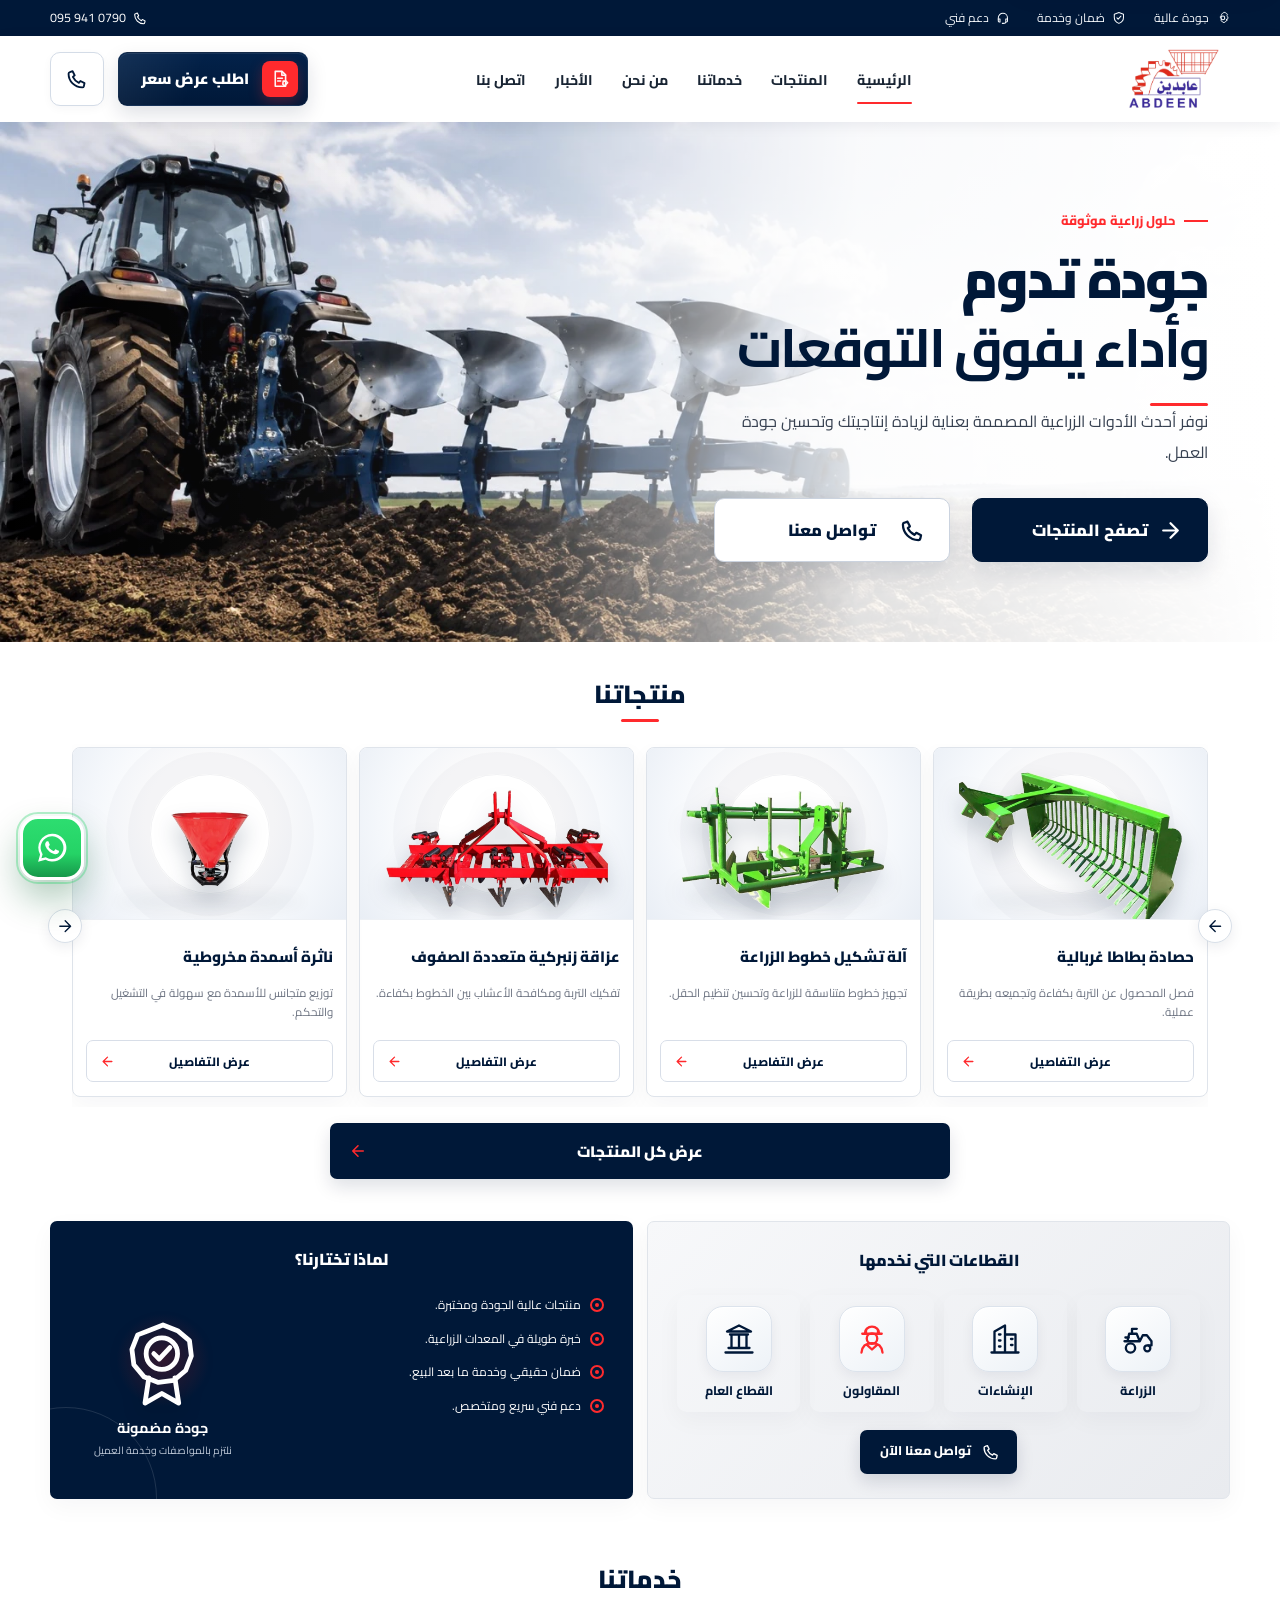
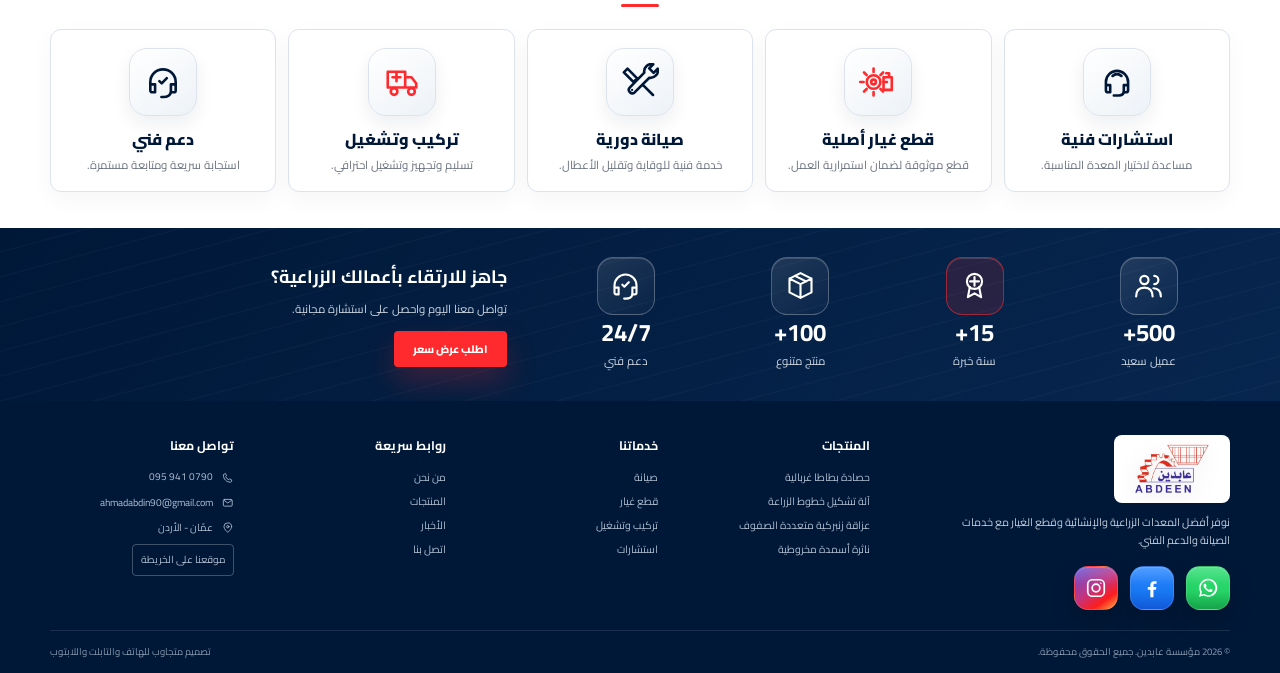
==== index.html @ a12781fa "Add files via upload" ====
<!DOCTYPE html>

<html dir="rtl" lang="ar">
<head>
<meta charset="utf-8"/>
<meta content="width=device-width,initial-scale=1" name="viewport"/>
<title>مؤسسة عابدين | تصنيع وتوريد المعدات الزراعية</title>
<meta content="مؤسسة عابدين لتصنيع وتوريد المعدات الزراعية وخدمات الصيانة والدعم الفني في الأردن." name="description"/>
<meta content="#001838" name="theme-color"/>
<link href="assets/favicon.svg" rel="icon" type="image/svg+xml"/>
<link href="https://fonts.googleapis.com" rel="preconnect"/>
<link crossorigin="" href="https://fonts.gstatic.com" rel="preconnect"/>
<link href="https://fonts.googleapis.com/css2?family=Cairo:wght@400;500;600;700;800;900&amp;display=swap" rel="stylesheet"/>
<link href="assets/css/style.css" rel="stylesheet"/>
</head>
<body class="home-reference">
<a class="skip-link" href="#main-content">تخطي إلى المحتوى الرئيسي</a>
<svg aria-hidden="true" class="svg-sprite" focusable="false" xmlns="http://www.w3.org/2000/svg">
  <!-- Core navigation and contact -->
  <symbol id="phone" viewBox="0 0 24 24"><path d="M7.2 3.5 9.5 8l-2 1.7c1.3 2.8 3.7 5.2 6.5 6.5l1.7-2 4.5 2.3-.7 3.3c-.2.8-.9 1.4-1.8 1.4C9.4 21.2 2.8 14.6 2.8 6.3c0-.9.6-1.6 1.4-1.8z"/></symbol>
  <symbol id="mail" viewBox="0 0 24 24"><rect x="2.8" y="5" width="18.4" height="14" rx="2.3"/><path d="m4.2 7 7.8 5.5L19.8 7"/></symbol>
  <symbol id="location" viewBox="0 0 24 24"><path d="M20 9.8c0 5.1-8 11.7-8 11.7S4 14.9 4 9.8a8 8 0 1 1 16 0Z"/><circle cx="12" cy="9.7" r="2.4"/></symbol>
  <symbol id="menu" viewBox="0 0 24 24"><path d="M4 7h16M4 12h16M4 17h16"/></symbol>
  <symbol id="close" viewBox="0 0 24 24"><path d="m6 6 12 12M18 6 6 18"/></symbol>
  <symbol id="arrow" viewBox="0 0 24 24"><path d="M19 12H5m7-7-7 7 7 7"/></symbol>
  <symbol id="chevron" viewBox="0 0 24 24"><path d="m9 18 6-6-6-6"/></symbol>
  <symbol id="search" viewBox="0 0 24 24"><circle cx="10.8" cy="10.8" r="6.8"/><path d="m20 20-4.4-4.4"/></symbol>
  <symbol id="file" viewBox="0 0 24 24"><path d="M6 2.8h8.2L18.5 7v14.2H6z"/><path d="M14 3v4.5h4.5M9 12h6M9 16h6"/></symbol>
  <symbol id="calendar" viewBox="0 0 24 24"><rect x="3" y="5" width="18" height="16" rx="2.2"/><path d="M16 3v4M8 3v4M3 10h18"/></symbol>
  <symbol id="clock" viewBox="0 0 24 24"><circle cx="12" cy="12" r="9"/><path d="M12 7v5l3.5 2"/></symbol>
  <symbol id="quote" viewBox="0 0 24 24"><path d="M9 10H4.5A5.5 5.5 0 0 1 10 4.5v3A2.5 2.5 0 0 0 7.5 10v5H4v-5m14 0h-4.5A5.5 5.5 0 0 1 19 4.5v3a2.5 2.5 0 0 0-2.5 2.5v5H13v-5"/></symbol>
  <symbol id="quote-request" viewBox="0 0 24 24"><path d="M6.3 2.8h8.1l4.3 4.3v13.6H6.3z"/><path d="M14.2 3v4.4h4.4M9.2 11h5.7M9.2 14.4h3.6"/><path d="M15.8 14.5h3.4l2 2-3.8 3.8-2-2z"/><circle cx="18.6" cy="16.2" r=".55" fill="currentColor" stroke="none"/></symbol>

  <!-- Quality and service icons -->
  <symbol id="shield" viewBox="0 0 24 24"><path d="M12 2.5 20 5.6v5.7c0 5.2-3.2 8.4-8 10.2-4.8-1.8-8-5-8-10.2V5.6z"/><path d="m8.6 12 2.1 2.1 4.8-5"/></symbol>
  <symbol id="check" viewBox="0 0 24 24"><path d="m5 12.5 4.2 4.2L19.5 6.5"/></symbol>
  <symbol id="gear" viewBox="0 0 24 24"><circle cx="12" cy="12" r="3.2"/><path d="M19.2 14.8c.2.6.6 1.1 1.2 1.4l-1.9 3.2c-.6-.2-1.3-.1-1.8.3-.5.4-.8 1-.8 1.7h-3.8c0-.7-.3-1.3-.8-1.7-.5-.4-1.2-.5-1.8-.3l-1.9-3.2c.6-.3 1-.8 1.2-1.4.2-.6.1-1.3-.3-1.8-.4-.5-1-.8-1.7-.8V8.4c.7 0 1.3-.3 1.7-.8.4-.5.5-1.2.3-1.8l1.9-3.2c.6.2 1.3.1 1.8-.3.5-.4.8-1 .8-1.7h3.8c0 .7.3 1.3.8 1.7.5.4 1.2.5 1.8.3l1.9 3.2c-.6.3-1 .8-1.2 1.4-.2.6-.1 1.3.3 1.8.4.5 1 .8 1.7.8v3.8c-.7 0-1.3.3-1.7.8-.4.5-.5 1.2-.3 1.8Z" transform="scale(.84) translate(2.3 2.3)"/></symbol>
  <symbol id="wrench" viewBox="0 0 24 24"><path d="M14.4 6.1a4.6 4.6 0 0 0-5.8-5.5l2.5 2.5-2.8 2.8-2.5-2.5a4.6 4.6 0 0 0 5.5 5.8l7.6 7.6a2.2 2.2 0 1 1-3.1 3.1l-7.6-7.6"/></symbol>
  <symbol id="tools" viewBox="0 0 24 24"><path d="m4.1 3.6 6.1 6.1-2.3 2.3-6.1-6.1zM13.8 13.8l6.4 6.4M14.7 6.1a4.7 4.7 0 0 1 5.7-5.3l-2.6 2.6 2.8 2.8 2.6-2.6a4.7 4.7 0 0 1-5.3 5.7L8.6 18.6a2.2 2.2 0 0 1-3.1-3.1z"/><circle cx="7" cy="17" r=".7" fill="currentColor" stroke="none"/></symbol>
  <symbol id="headset" viewBox="0 0 24 24"><path d="M4 14v-2a8 8 0 0 1 16 0v2"/><path d="M4 14h3v5H5.4A1.4 1.4 0 0 1 4 17.6zm16 0h-3v5h1.6a1.4 1.4 0 0 0 1.4-1.4zM17 19c0 1.7-1.5 2.5-4.2 2.5H11"/></symbol>
  <symbol id="consultation" viewBox="0 0 24 24"><path d="M5 14v-2a7 7 0 0 1 14 0v2M5 14h2.7v4.5H6.3A1.3 1.3 0 0 1 5 17.2zm14 0h-2.7v4.5h1.4a1.3 1.3 0 0 0 1.3-1.3z"/><path d="M10 20.5h3.2c1.6 0 2.8-.7 3.1-2M9.2 8.2c.8-.8 1.7-1.2 2.8-1.2 1.1 0 2 .4 2.8 1.2"/></symbol>
  <symbol id="delivery" viewBox="0 0 24 24"><path d="M3 5.5h11v10H3zM14 9h4l3 4v2.5h-7z"/><circle cx="7" cy="18" r="2.1"/><circle cx="18" cy="18" r="2.1"/><path d="M6 9h5M8.5 6.5v5"/></symbol>
  <symbol id="support" viewBox="0 0 24 24"><path d="M4 13.5V12a8 8 0 0 1 16 0v1.5M4 13.5h3v5H5.2A1.2 1.2 0 0 1 4 17.3zm16 0h-3v5h1.8a1.2 1.2 0 0 0 1.2-1.2z"/><path d="M17 18.5c-.4 2-2 3-4.8 3H11"/><path d="m9.7 11.4 1.5 1.5 3.2-3.3"/></symbol>
  <symbol id="parts" viewBox="0 0 24 24"><circle cx="9.2" cy="12" r="4.3"/><circle cx="9.2" cy="12" r="1.5"/><path d="M9.2 5.7V3.5M9.2 20.5v-2.2M2.9 12H.7m17 0h-2.2M4.8 7.6 3.2 6m12 12-1.6-1.6M4.8 16.4 3.2 18m12-12-1.6 1.6"/><path d="M15.5 9h5.2v8h-5.2zM17.2 6.5H19V9"/></symbol>

  <!-- Sectors and equipment -->
  <symbol id="tractor" viewBox="0 0 24 24"><path d="M3 13.5h10.2l2-4h2.7l3.1 4v2.8h-2.1M5 13.5l1.1-5h5l2.1 5"/><circle cx="7" cy="18" r="3.1"/><circle cx="18.2" cy="18.2" r="2"/><path d="M8 8.5V5.2h3.2M5.8 11H3.6"/></symbol>
  <symbol id="building" viewBox="0 0 24 24"><path d="M3 21h18M5 21V7l7-4v18M12 9h7v12"/><path d="M8 9h1m-1 4h1m-1 4h1m7-5h1m-1 4h1"/></symbol>
  <symbol id="factory" viewBox="0 0 24 24"><path d="M3 21V9l6 3V9l6 3V4h4l2 17z"/><path d="M7 21v-4h3v4m5 0v-4h3v4M16 7h3"/></symbol>
  <symbol id="government" viewBox="0 0 24 24"><path d="M3 21h18M5 18h14M6 9h12M4 7l8-4 8 4zM7 9v9m5-9v9m5-9v9"/></symbol>
  <symbol id="worker" viewBox="0 0 24 24"><path d="M7.2 8.5a4.8 4.8 0 0 1 9.6 0"/><path d="M5.5 8.5h13M8 8.5V6m8 2.5V6"/><circle cx="12" cy="11.7" r="3.5"/><path d="M5 21c.4-4.1 2.8-6.2 7-6.2s6.6 2.1 7 6.2M9 16.2 12 19l3-2.8"/></symbol>
  <symbol id="crane" viewBox="0 0 24 24"><path d="M5 21V4h3v17M3 21h9M6.5 5h12l2 2H6.5M18 7v7M15.5 14h5v3h-5zM11 7l-3 5h6z"/></symbol>
  <symbol id="leaf" viewBox="0 0 24 24"><path d="M20.5 3.5C12.2 3.8 5 7.7 5 14.9c0 3.3 2.2 5.6 5.4 5.6 7.2 0 10-8.5 10.1-17Z"/><path d="M3.5 21c3.4-6.4 7.8-10.7 14-13.5"/></symbol>
  <symbol id="truck" viewBox="0 0 24 24"><path d="M3 5.5h11v10H3zM14 9h4l3 4v2.5h-7z"/><circle cx="7" cy="18" r="2.1"/><circle cx="18" cy="18" r="2.1"/></symbol>

  <!-- Statistics and badges -->
  <symbol id="users" viewBox="0 0 24 24"><circle cx="9" cy="8" r="3"/><path d="M3 20c0-4.1 2.1-6.5 6-6.5s6 2.4 6 6.5M16.2 11a3 3 0 1 0 0-6M15.6 14c3.4.2 5.4 2.4 5.4 6"/></symbol>
  <symbol id="experience" viewBox="0 0 24 24"><circle cx="12" cy="9" r="5.5"/><path d="m8.6 13.2-1.4 7.3 4.8-2.8 4.8 2.8-1.4-7.3"/><path d="M12 5.8v6.4M8.8 9h6.4"/></symbol>
  <symbol id="award" viewBox="0 0 24 24"><circle cx="12" cy="8" r="5.3"/><path d="m8.7 12.3-1.4 8.2 4.7-2.9 4.7 2.9-1.4-8.2"/><path d="m9.5 8 1.7 1.7 3.5-3.7"/></symbol>
  <symbol id="quality-award" viewBox="0 0 24 24"><path d="M8.2 3.3 12 1.8l3.8 1.5 3.1 2.6.5 4-1.5 3.8-3.1 2.6-4 .5L7 15.3l-2.6-3.1-.5-4 1.5-3.8z"/><circle cx="11.7" cy="9.3" r="4.1"/><path d="m9.6 9.3 1.4 1.4 2.8-3"/><path d="m8.3 15.6-1 6.6 4.4-2.5 4.4 2.5-1-6.6"/></symbol>
  <symbol id="box" viewBox="0 0 24 24"><path d="m4 7 8-4 8 4-8 4zM4 7v10l8 4 8-4V7M12 11v10"/><path d="m8 5 8 4"/></symbol>

  <!-- Social icons: intentionally filled -->
  <symbol id="whatsapp" viewBox="0 0 24 24"><path fill="currentColor" stroke="none" d="M12.04 2a9.72 9.72 0 0 0-8.45 14.54L2.2 21.62l5.2-1.36A9.8 9.8 0 1 0 12.04 2Zm0 17.78a8.03 8.03 0 0 1-4.1-1.12l-.3-.18-3.08.8.82-3-.2-.3a8.04 8.04 0 1 1 6.86 3.8Zm4.42-6.02c-.24-.12-1.43-.7-1.65-.78-.22-.08-.38-.12-.54.12-.16.24-.62.78-.76.94-.14.16-.28.18-.52.06-.24-.12-1.02-.38-1.94-1.2-.72-.64-1.2-1.43-1.34-1.67-.14-.24-.01-.37.1-.49.1-.1.24-.28.36-.42.12-.14.16-.24.24-.4.08-.16.04-.3-.02-.42-.06-.12-.54-1.3-.74-1.78-.2-.47-.4-.4-.54-.41h-.46c-.16 0-.42.06-.64.3-.22.24-.84.82-.84 2s.86 2.32.98 2.48c.12.16 1.69 2.58 4.1 3.62.57.25 1.02.4 1.37.51.58.18 1.1.16 1.51.1.46-.07 1.43-.59 1.63-1.16.2-.57.2-1.06.14-1.16-.06-.1-.22-.16-.46-.28Z"/></symbol>
  <symbol id="facebook" viewBox="0 0 24 24"><path fill="currentColor" stroke="none" d="M13.6 22v-8h2.7l.4-3.1h-3.1v-2c0-.9.3-1.5 1.6-1.5h1.7V4.6c-.3 0-1.3-.1-2.5-.1-2.5 0-4.2 1.5-4.2 4.3v2.1H7.4V14h2.8v8h3.4Z"/></symbol>
  <symbol id="instagram" viewBox="0 0 24 24"><rect x="3" y="3" width="18" height="18" rx="5"/><circle cx="12" cy="12" r="4.2"/><circle cx="17.3" cy="6.8" r=".8" fill="currentColor" stroke="none"/></symbol>
  <symbol id="youtube" viewBox="0 0 24 24"><path fill="currentColor" stroke="none" d="M21.6 7.2a2.8 2.8 0 0 0-2-2C17.8 4.7 12 4.7 12 4.7s-5.8 0-7.6.5a2.8 2.8 0 0 0-2 2A29 29 0 0 0 2 12a29 29 0 0 0 .4 4.8 2.8 2.8 0 0 0 2 2c1.8.5 7.6.5 7.6.5s5.8 0 7.6-.5a2.8 2.8 0 0 0 2-2A29 29 0 0 0 22 12a29 29 0 0 0-.4-4.8ZM10 15.2V8.8l5.5 3.2z"/></symbol>
</svg>

<div class="topbar compact-topbar">
<div class="container">
<div class="topbar-info">
<span><svg class="icon"><use href="#gear"></use></svg> جودة عالية</span>
<span><svg class="icon"><use href="#shield"></use></svg> ضمان وخدمة</span>
<span><svg class="icon"><use href="#headset"></use></svg> دعم فني</span>
</div>
<div class="topbar-contact">
<a href="tel:+962790941095"><svg class="icon"><use href="#phone"></use></svg>0790 941 095</a>
</div>
</div>
</div>
<header class="site-header compact-header">
<div class="container">
<nav aria-label="القائمة الرئيسية" class="navbar">
<a aria-label="عابدين - الرئيسية" class="brand" href="index.html"><img alt="شعار مؤسسة عابدين" src="assets/images/logo.png"/></a>
<ul class="nav-links">
<li><a class="active" href="index.html">الرئيسية</a></li>
<li><a href="products.html">المنتجات</a></li>
<li><a href="services.html">خدماتنا</a></li>
<li><a href="about.html">من نحن</a></li>
<li><a href="news.html">الأخبار</a></li>
<li><a href="contact.html">اتصل بنا</a></li>
</ul>
<div class="header-actions">
<a aria-label="اتصل بنا" class="header-phone" href="tel:+962790941095"><svg class="icon"><use href="#phone"></use></svg></a>
<a class="btn btn-secondary header-quote" href="contact.html"><span class="btn-label">اطلب عرض سعر</span><span class="quote-icon" aria-hidden="true"><svg class="icon"><use href="#quote-request"></use></svg></span></a>
<button aria-expanded="false" aria-label="فتح القائمة" class="menu-toggle"><span class="menu-icon"><svg class="icon"><use href="#menu"></use></svg></span><span class="close-icon"><svg class="icon"><use href="#close"></use></svg></span></button>
</div>
</nav>
</div>
</header>
<main id="main-content">
<section class="reference-hero">
<img alt="جرار زراعي حديث يجر محراثًا في حقل زراعي" class="reference-hero-bg" fetchpriority="high" decoding="async" src="assets/images/hero-tractor-field.webp"/>
<div class="reference-hero-overlay"></div>
<div class="container reference-hero-content">
<div class="reference-hero-copy reveal">
<span class="hero-kicker">حلول زراعية موثوقة</span>
<h1>جودة تدوم<br/><strong>وأداء يفوق التوقعات</strong></h1>
<p>نوفر أحدث الأدوات الزراعية المصممة بعناية لزيادة إنتاجيتك وتحسين جودة العمل.</p>
<div class="hero-actions">
<a class="btn btn-secondary hero-products-btn" href="products.html"><span class="btn-label">تصفح المنتجات</span><svg aria-hidden="true" class="icon"><use href="#arrow"></use></svg></a>
<a class="btn btn-light hero-contact-btn" href="contact.html"><svg aria-hidden="true" class="icon"><use href="#phone"></use></svg><span class="btn-label">تواصل معنا</span></a>
</div>
</div>
</div>
</section>
<section class="home-products compact-section">
<div class="container">
<div class="compact-heading reveal"><h2>منتجاتنا</h2><span></span></div>
<div class="product-carousel-wrap">
<button aria-label="المنتج السابق" class="carousel-btn prev" type="button"><svg class="icon"><use href="#arrow"></use></svg></button>
<div class="home-product-track" data-carousel=""><article class="home-product-card reveal"><div class="home-product-image real-photo"><img alt="حصادة بطاطا غربالية" class="real-product-img" loading="lazy" src="assets/images/products/real/potato-harvester.webp"/></div><div class="home-product-body"><h3>حصادة بطاطا غربالية</h3><p>فصل المحصول عن التربة بكفاءة وتجميعه بطريقة عملية.</p><a href="contact.html?product=%D8%AD%D8%B5%D8%A7%D8%AF%D8%A9%20%D8%A8%D8%B7%D8%A7%D8%B7%D8%A7%20%D8%BA%D8%B1%D8%A8%D8%A7%D9%84%D9%8A%D8%A9">عرض التفاصيل <svg class="icon"><use href="#arrow"></use></svg></a></div></article><article class="home-product-card reveal"><div class="home-product-image real-photo"><img alt="آلة تشكيل خطوط الزراعة" class="real-product-img" loading="lazy" src="assets/images/products/real/row-forming-machine.webp"/></div><div class="home-product-body"><h3>آلة تشكيل خطوط الزراعة</h3><p>تجهيز خطوط متناسقة للزراعة وتحسين تنظيم الحقل.</p><a href="contact.html?product=%D8%A2%D9%84%D8%A9%20%D8%AA%D8%B4%D9%83%D9%8A%D9%84%20%D8%AE%D8%B7%D9%88%D8%B7%20%D8%A7%D9%84%D8%B2%D8%B1%D8%A7%D8%B9%D8%A9">عرض التفاصيل <svg class="icon"><use href="#arrow"></use></svg></a></div></article><article class="home-product-card reveal"><div class="home-product-image real-photo"><img alt="عزاقة زنبركية متعددة الصفوف" class="real-product-img" loading="lazy" src="assets/images/products/real/spring-cultivator-red.webp"/></div><div class="home-product-body"><h3>عزاقة زنبركية متعددة الصفوف</h3><p>تفكيك التربة ومكافحة الأعشاب بين الخطوط بكفاءة.</p><a href="contact.html?product=%D8%B9%D8%B2%D8%A7%D9%82%D8%A9%20%D8%B2%D9%86%D8%A8%D8%B1%D9%83%D9%8A%D8%A9%20%D9%85%D8%AA%D8%B9%D8%AF%D8%AF%D8%A9%20%D8%A7%D9%84%D8%B5%D9%81%D9%88%D9%81">عرض التفاصيل <svg class="icon"><use href="#arrow"></use></svg></a></div></article><article class="home-product-card reveal"><div class="home-product-image real-photo"><img alt="ناثرة أسمدة مخروطية" class="real-product-img" loading="lazy" src="assets/images/products/real/fertilizer-spreader.webp"/></div><div class="home-product-body"><h3>ناثرة أسمدة مخروطية</h3><p>توزيع متجانس للأسمدة مع سهولة في التشغيل والتحكم.</p><a href="contact.html?product=%D9%86%D8%A7%D8%AB%D8%B1%D8%A9%20%D8%A3%D8%B3%D9%85%D8%AF%D8%A9%20%D9%85%D8%AE%D8%B1%D9%88%D8%B7%D9%8A%D8%A9">عرض التفاصيل <svg class="icon"><use href="#arrow"></use></svg></a></div></article><article class="home-product-card reveal"><div class="home-product-image real-photo"><img alt="محراث قلاب ثلاثي" class="real-product-img" loading="lazy" src="assets/images/products/real/three-bottom-plow.webp"/></div><div class="home-product-body"><h3>محراث قلاب ثلاثي</h3><p>قلب التربة بعمق وتجهيزها للموسم الزراعي.</p><a href="contact.html?product=%D9%85%D8%AD%D8%B1%D8%A7%D8%AB%20%D9%82%D9%84%D8%A7%D8%A8%20%D8%AB%D9%84%D8%A7%D8%AB%D9%8A">عرض التفاصيل <svg class="icon"><use href="#arrow"></use></svg></a></div></article><article class="home-product-card reveal"><div class="home-product-image real-photo"><img alt="محراث قلاب ثنائي" class="real-product-img" loading="lazy" src="assets/images/products/real/two-bottom-plow.webp"/></div><div class="home-product-body"><h3>محراث قلاب ثنائي</h3><p>حل عملي للحراثة وتجهيز التربة في المساحات المختلفة.</p><a href="contact.html?product=%D9%85%D8%AD%D8%B1%D8%A7%D8%AB%20%D9%82%D9%84%D8%A7%D8%A8%20%D8%AB%D9%86%D8%A7%D8%A6%D9%8A">عرض التفاصيل <svg class="icon"><use href="#arrow"></use></svg></a></div></article><article class="home-product-card reveal"><div class="home-product-image real-photo"><img alt="مشط تجميع الأعلاف الدوّار" class="real-product-img" loading="lazy" src="assets/images/products/real/wheel-rake.webp"/></div><div class="home-product-body"><h3>مشط تجميع الأعلاف الدوّار</h3><p>تجميع القش والأعلاف بسرعة وتقليل الفاقد في الحقل.</p><a href="contact.html?product=%D9%85%D8%B4%D8%B7%20%D8%AA%D8%AC%D9%85%D9%8A%D8%B9%20%D8%A7%D9%84%D8%A3%D8%B9%D9%84%D8%A7%D9%81%20%D8%A7%D9%84%D8%AF%D9%88%D9%91%D8%A7%D8%B1">عرض التفاصيل <svg class="icon"><use href="#arrow"></use></svg></a></div></article><article class="home-product-card reveal"><div class="home-product-image real-photo"><img alt="محراث حفّار زنبركي" class="real-product-img" loading="lazy" src="assets/images/products/real/spring-cultivator-green.webp"/></div><div class="home-product-body"><h3>محراث حفّار زنبركي</h3><p>تفكيك التربة وتهويتها مع تحمل ظروف العمل الزراعي.</p><a href="contact.html?product=%D9%85%D8%AD%D8%B1%D8%A7%D8%AB%20%D8%AD%D9%81%D9%91%D8%A7%D8%B1%20%D8%B2%D9%86%D8%A8%D8%B1%D9%83%D9%8A">عرض التفاصيل <svg class="icon"><use href="#arrow"></use></svg></a></div></article></div>
<button aria-label="المنتج التالي" class="carousel-btn next" type="button"><svg class="icon"><use href="#arrow"></use></svg></button>
</div>
<div class="center-action"><a class="btn btn-secondary wide-btn" href="products.html">عرض كل المنتجات <svg class="icon"><use href="#arrow"></use></svg></a></div>
</div>
</section>
<section class="why-sectors compact-section">
<div class="container split-cards">
<div class="sectors-panel reveal">
<h3>القطاعات التي نخدمها</h3>
<div class="sector-icons">
<a href="sectors.html"><span><svg aria-hidden="true" class="icon"><use href="#tractor"></use></svg></span><b>الزراعة</b></a>
<a href="sectors.html"><span><svg aria-hidden="true" class="icon"><use href="#building"></use></svg></span><b>الإنشاءات</b></a>
<a href="sectors.html"><span><svg aria-hidden="true" class="icon"><use href="#worker"></use></svg></span><b>المقاولون</b></a>
<a href="sectors.html"><span><svg aria-hidden="true" class="icon"><use href="#government"></use></svg></span><b>القطاع العام</b></a>
</div>
<a class="small-dark-btn" href="sectors.html">تواصل معنا الآن <svg class="icon"><use href="#phone"></use></svg></a>
</div>
<div class="why-panel reveal">
<h3>لماذا تختارنا؟</h3>
<ul>
<li><span></span>منتجات عالية الجودة ومختبرة.</li>
<li><span></span>خبرة طويلة في المعدات الزراعية.</li>
<li><span></span>ضمان حقيقي وخدمة ما بعد البيع.</li>
<li><span></span>دعم فني سريع ومتخصص.</li>
</ul>
<div class="why-badge"><svg aria-hidden="true" class="icon"><use href="#quality-award"></use></svg><span><b>جودة مضمونة</b><small>نلتزم بالمواصفات وخدمة العميل</small></span></div>
</div>
</div>
</section>
<section class="home-services compact-section">
<div class="container">
<div class="compact-heading reveal"><h2>خدماتنا</h2><span></span></div>
<div class="home-services-grid">
<article class="mini-service reveal"><span><svg aria-hidden="true" class="icon"><use href="#consultation"></use></svg></span><h3>استشارات فنية</h3><p>مساعدة لاختيار المعدة المناسبة.</p></article>
<article class="mini-service reveal"><span><svg aria-hidden="true" class="icon"><use href="#parts"></use></svg></span><h3>قطع غيار أصلية</h3><p>قطع موثوقة لضمان استمرارية العمل.</p></article>
<article class="mini-service reveal"><span><svg aria-hidden="true" class="icon"><use href="#tools"></use></svg></span><h3>صيانة دورية</h3><p>خدمة فنية للوقاية وتقليل الأعطال.</p></article>
<article class="mini-service reveal"><span><svg aria-hidden="true" class="icon"><use href="#delivery"></use></svg></span><h3>تركيب وتشغيل</h3><p>تسليم وتجهيز وتشغيل احترافي.</p></article>
<article class="mini-service reveal"><span><svg aria-hidden="true" class="icon"><use href="#support"></use></svg></span><h3>دعم فني</h3><p>استجابة سريعة ومتابعة مستمرة.</p></article>
</div>
</div>
</section>
<section class="home-stats-cta">
<div class="container stats-cta-inner">
<div class="home-stats">
<div><span class="stat-icon"><svg aria-hidden="true" class="icon"><use href="#users"></use></svg></span><b>500+</b><span>عميل سعيد</span></div>
<div><span class="stat-icon"><svg aria-hidden="true" class="icon"><use href="#experience"></use></svg></span><b>15+</b><span>سنة خبرة</span></div>
<div><span class="stat-icon"><svg aria-hidden="true" class="icon"><use href="#box"></use></svg></span><b>100+</b><span>منتج متنوع</span></div>
<div><span class="stat-icon"><svg aria-hidden="true" class="icon"><use href="#support"></use></svg></span><b>24/7</b><span>دعم فني</span></div>
</div>
<div class="ready-copy"><h2>جاهز للارتقاء بأعمالك الزراعية؟</h2><p>تواصل معنا اليوم واحصل على استشارة مجانية.</p><a class="btn btn-primary" href="contact.html">اطلب عرض سعر</a></div>
</div>
</section>
</main>
<footer class="site-footer reference-footer">
<div class="container">
<div class="footer-grid reference-footer-grid">
<div class="footer-brand"><a class="footer-logo" href="index.html"><img alt="شعار عابدين" src="assets/images/logo.png"/></a><p>نوفر أفضل المعدات الزراعية والإنشائية وقطع الغيار مع خدمات الصيانة والدعم الفني.</p><div aria-label="روابط التواصل الاجتماعي" class="social-row"><a aria-label="واتساب" class="social-whatsapp" href="https://wa.me/962790941095" rel="noopener" target="_blank"><svg aria-hidden="true" class="icon"><use href="#whatsapp"></use></svg></a><span aria-label="فيسبوك — الرابط الرسمي سيضاف لاحقًا" class="social-facebook social-pending" role="img" title="الرابط الرسمي سيضاف لاحقًا"><svg aria-hidden="true" class="icon"><use href="#facebook"></use></svg></span><span aria-label="إنستغرام — الرابط الرسمي سيضاف لاحقًا" class="social-instagram social-pending" role="img" title="الرابط الرسمي سيضاف لاحقًا"><svg aria-hidden="true" class="icon"><use href="#instagram"></use></svg></span></div></div>
<div><h3 class="footer-title">المنتجات</h3><div class="footer-links"><a href="contact.html?product=%D8%AD%D8%B5%D8%A7%D8%AF%D8%A9%20%D8%A8%D8%B7%D8%A7%D8%B7%D8%A7%20%D8%BA%D8%B1%D8%A8%D8%A7%D9%84%D9%8A%D8%A9">حصادة بطاطا غربالية</a><a href="contact.html?product=%D8%A2%D9%84%D8%A9%20%D8%AA%D8%B4%D9%83%D9%8A%D9%84%20%D8%AE%D8%B7%D9%88%D8%B7%20%D8%A7%D9%84%D8%B2%D8%B1%D8%A7%D8%B9%D8%A9">آلة تشكيل خطوط الزراعة</a><a href="contact.html?product=%D8%B9%D8%B2%D8%A7%D9%82%D8%A9%20%D8%B2%D9%86%D8%A8%D8%B1%D9%83%D9%8A%D8%A9%20%D9%85%D8%AA%D8%B9%D8%AF%D8%AF%D8%A9%20%D8%A7%D9%84%D8%B5%D9%81%D9%88%D9%81">عزاقة زنبركية متعددة الصفوف</a><a href="contact.html?product=%D9%86%D8%A7%D8%AB%D8%B1%D8%A9%20%D8%A3%D8%B3%D9%85%D8%AF%D8%A9%20%D9%85%D8%AE%D8%B1%D9%88%D8%B7%D9%8A%D8%A9">ناثرة أسمدة مخروطية</a></div></div>
<div><h3 class="footer-title">خدماتنا</h3><div class="footer-links"><a href="services.html">صيانة</a><a href="services.html">قطع غيار</a><a href="services.html">تركيب وتشغيل</a><a href="services.html">استشارات</a></div></div>
<div><h3 class="footer-title">روابط سريعة</h3><div class="footer-links"><a href="about.html">من نحن</a><a href="products.html">المنتجات</a><a href="news.html">الأخبار</a><a href="contact.html">اتصل بنا</a></div></div>
<div><h3 class="footer-title">تواصل معنا</h3><div class="footer-contact"><a href="tel:+962790941095"><svg class="icon"><use href="#phone"></use></svg>0790 941 095</a><a href="mailto:ahmadabdin90@gmail.com"><svg class="icon"><use href="#mail"></use></svg>ahmadabdin90@gmail.com</a><span><svg class="icon"><use href="#location"></use></svg>عمّان - الأردن</span><a class="location-btn" href="contact.html">موقعنا على الخريطة</a></div></div>
</div>
<div class="footer-bottom"><span>© <span data-year=""></span> مؤسسة عابدين. جميع الحقوق محفوظة.</span><span>تصميم متجاوب للهاتف والتابلت واللابتوب</span></div>
</div>
</footer>
<a aria-label="تواصل عبر واتساب" class="floating-whatsapp" href="https://wa.me/962790941095" rel="noopener" target="_blank"><svg class="icon"><use href="#whatsapp"></use></svg></a>
<button aria-label="العودة إلى الأعلى" class="back-top"><svg class="icon"><use href="#arrow"></use></svg></button>
<script src="assets/js/main.js"></script>
</body>
</html>
---- assets/css/style.css ----
:root{--navy:#001838;--navy-2:#07264f;--red:#ff2a2d;--red-dark:#d91e22;--ink:#0d1b2a;--muted:#66758a;--bg:#f4f6fa;--surface:#fff;--border:#dde4ed;--shadow:0 22px 60px rgba(0,24,56,.12);--shadow-sm:0 12px 32px rgba(0,24,56,.08);--radius:24px;--radius-sm:15px;--container:min(1180px,calc(100% - 40px));--ease:250ms ease}
*{box-sizing:border-box;margin:0;padding:0}.sr-only{position:absolute!important;width:1px!important;height:1px!important;padding:0!important;margin:-1px!important;overflow:hidden!important;clip:rect(0,0,0,0)!important;white-space:nowrap!important;border:0!important}html{scroll-behavior:smooth}body{font-family:"Cairo",system-ui,-apple-system,sans-serif;background:#fff;color:var(--ink);line-height:1.8;overflow-x:hidden}body.menu-open{overflow:hidden}img{display:block;max-width:100%}a{text-decoration:none;color:inherit}button,input,textarea,select{font:inherit}button{cursor:pointer}ul{list-style:none}.container{width:var(--container);margin-inline:auto}.section{padding:92px 0}.section--soft{background:var(--bg)}.section--navy{background:var(--navy);color:#fff}.eyebrow{display:inline-flex;align-items:center;gap:9px;color:var(--red);font-weight:800;font-size:.84rem;letter-spacing:.03em;margin-bottom:12px}.eyebrow::before{content:"";width:26px;height:3px;background:var(--red);border-radius:9px}.section-head{max-width:690px;margin-bottom:42px}.section-head.center{text-align:center;margin-inline:auto;margin-bottom:52px}.section-head.center .eyebrow{justify-content:center}.section-title{font-size:clamp(2rem,4vw,3.15rem);line-height:1.25;color:var(--navy);font-weight:900;letter-spacing:-.025em}.section--navy .section-title{color:#fff}.section-copy{color:var(--muted);font-size:1.02rem;margin-top:15px}.section--navy .section-copy{color:#c9d4e3}.icon{width:1.15em;height:1.15em;fill:none;stroke:currentColor;stroke-width:1.8;stroke-linecap:round;stroke-linejoin:round;flex:0 0 auto}.btn{display:inline-flex;align-items:center;justify-content:center;gap:10px;min-height:50px;padding:12px 25px;border-radius:12px;border:1px solid transparent;font-weight:800;transition:transform var(--ease),background var(--ease),border-color var(--ease),color var(--ease),box-shadow var(--ease)}.btn:hover{transform:translateY(-2px)}.btn-primary{background:var(--red);color:#fff;box-shadow:0 14px 30px rgba(255,42,45,.23)}.btn-primary:hover{background:var(--red-dark)}.btn-secondary{background:var(--navy);color:#fff}.btn-outline{border-color:#cbd5e1;color:var(--navy);background:#fff}.btn-outline:hover{border-color:var(--navy)}.btn-light{background:#fff;color:var(--navy)}.link-arrow{display:inline-flex;align-items:center;gap:8px;color:var(--navy);font-weight:800}.link-arrow .icon{transition:transform var(--ease)}.link-arrow:hover .icon{transform:translateX(-4px)}
.topbar{background:var(--navy);color:#dfe8f5;font-size:.82rem}.topbar .container{min-height:38px;display:flex;align-items:center;justify-content:space-between;gap:20px}.topbar-info,.topbar-contact{display:flex;align-items:center;gap:22px}.topbar a{display:inline-flex;align-items:center;gap:7px;transition:color var(--ease)}.topbar a:hover{color:#fff}.site-header{position:sticky;top:0;z-index:1000;background:rgba(255,255,255,.96);border-bottom:1px solid rgba(221,228,237,.8);backdrop-filter:blur(14px)}.navbar{height:90px;display:grid;grid-template-columns:auto 1fr auto;align-items:center;gap:32px}.brand{display:flex;align-items:center;min-width:132px}.brand img{width:112px;height:72px;object-fit:contain}.nav-links{display:flex;align-items:center;justify-content:center;gap:25px}.nav-links a{position:relative;color:#25344a;font-weight:750;font-size:.94rem;padding:30px 0}.nav-links a::after{content:"";position:absolute;inset-inline:0;bottom:22px;height:3px;border-radius:5px;background:var(--red);transform:scaleX(0);transition:transform var(--ease)}.nav-links a:hover,.nav-links a.active{color:var(--navy)}.nav-links a:hover::after,.nav-links a.active::after{transform:scaleX(1)}.header-actions{display:flex;align-items:center;gap:12px}.menu-toggle{display:none;width:48px;height:48px;border:1px solid var(--border);border-radius:12px;background:#fff;color:var(--navy);align-items:center;justify-content:center}.menu-toggle .close-icon{display:none}.menu-toggle.active .menu-icon{display:none}.menu-toggle.active .close-icon{display:block}
.hero{position:relative;overflow:hidden;background:linear-gradient(135deg,#fff 0%,#f6f8fb 65%,#eef2f7 100%);padding:66px 0 72px}.hero::before{content:"";position:absolute;width:400px;height:400px;border-radius:50%;background:rgba(255,42,45,.06);top:-170px;right:-120px}.hero-grid{display:grid;grid-template-columns:1.02fr .98fr;align-items:center;gap:55px;position:relative}.hero-copy{max-width:620px}.hero-badge{display:inline-flex;align-items:center;gap:10px;background:#fff;border:1px solid var(--border);border-radius:999px;padding:8px 14px;color:var(--navy);font-weight:800;font-size:.84rem;box-shadow:var(--shadow-sm)}.hero-badge span{width:9px;height:9px;border-radius:50%;background:var(--red);box-shadow:0 0 0 5px rgba(255,42,45,.12)}.hero h1{font-size:clamp(2.65rem,5.3vw,5rem);line-height:1.15;letter-spacing:-.045em;color:var(--navy);margin:22px 0 20px;font-weight:900}.hero h1 strong{color:var(--red);font-weight:900}.hero p{font-size:1.08rem;color:var(--muted);max-width:610px}.hero-actions{display:flex;flex-wrap:wrap;gap:12px;margin-top:30px}.hero-trust{display:flex;align-items:center;flex-wrap:wrap;gap:22px;margin-top:34px;color:#475569;font-size:.88rem}.hero-trust-item{display:flex;align-items:center;gap:8px}.hero-trust-item .check{width:24px;height:24px;border-radius:50%;display:grid;place-items:center;background:#e7f6ed;color:#178543}.hero-visual{position:relative}.hero-visual-main{background:#fff;border:1px solid var(--border);border-radius:32px;padding:12px;box-shadow:var(--shadow);transform:rotate(-1.2deg)}.hero-visual-main img{border-radius:24px}.floating-card{position:absolute;background:#fff;border:1px solid var(--border);box-shadow:var(--shadow-sm);border-radius:16px;padding:14px 17px;display:flex;align-items:center;gap:12px}.floating-card .icon-wrap{width:44px;height:44px;border-radius:12px;display:grid;place-items:center;color:#fff;background:var(--red)}.floating-card strong{display:block;color:var(--navy);font-size:.92rem}.floating-card small{color:var(--muted)}.floating-card.one{right:-20px;bottom:42px}.floating-card.two{left:-22px;top:45px}.floating-card.two .icon-wrap{background:var(--navy)}
.trust-strip{position:relative;margin-top:-24px;z-index:3}.trust-grid{display:grid;grid-template-columns:repeat(4,1fr);background:#fff;border:1px solid var(--border);border-radius:20px;box-shadow:var(--shadow-sm);overflow:hidden}.trust-item{padding:23px 25px;text-align:center;border-inline-end:1px solid var(--border)}.trust-item:last-child{border:none}.trust-number{font-size:1.75rem;color:var(--navy);font-weight:900;line-height:1.2}.trust-label{font-size:.84rem;color:var(--muted);margin-top:4px}
.category-grid{display:grid;grid-template-columns:repeat(3,1fr);gap:20px}.category-card{position:relative;overflow:hidden;background:#fff;border:1px solid var(--border);border-radius:var(--radius);padding:30px;min-height:245px;transition:transform var(--ease),box-shadow var(--ease),border-color var(--ease)}.category-card:hover{transform:translateY(-6px);box-shadow:var(--shadow-sm);border-color:#cfd8e5}.category-card::after{content:"";position:absolute;width:150px;height:150px;border-radius:50%;background:rgba(255,42,45,.06);left:-50px;bottom:-65px}.category-icon{width:58px;height:58px;border-radius:16px;background:#eef2f7;color:var(--navy);display:grid;place-items:center;margin-bottom:28px}.category-card:nth-child(2) .category-icon{background:#fff0f0;color:var(--red)}.category-card:nth-child(3) .category-icon{background:#eaf0f8;color:var(--navy-2)}.category-icon .icon{width:28px;height:28px}.category-card h3{font-size:1.35rem;color:var(--navy);margin-bottom:8px}.category-card p{color:var(--muted);font-size:.92rem;margin-bottom:20px}
.products-toolbar{display:flex;align-items:center;justify-content:space-between;gap:18px;margin-bottom:28px}.filter-group{display:flex;flex-wrap:wrap;gap:8px}.filter-btn{border:1px solid var(--border);background:#fff;color:#415066;padding:9px 16px;border-radius:999px;font-weight:750;transition:all var(--ease)}.filter-btn:hover,.filter-btn.active{background:var(--navy);border-color:var(--navy);color:#fff}.search-box{position:relative;min-width:260px}.search-box .icon{position:absolute;right:15px;top:50%;transform:translateY(-50%);color:#7b8797}.search-box input{width:100%;height:46px;border:1px solid var(--border);border-radius:12px;padding:0 44px 0 14px;outline:0;color:var(--ink);background:#fff}.search-box input:focus{border-color:var(--navy);box-shadow:0 0 0 3px rgba(0,24,56,.08)}.products-grid{display:grid;grid-template-columns:repeat(3,1fr);gap:22px}.product-card{background:#fff;border:1px solid var(--border);border-radius:20px;overflow:hidden;transition:transform var(--ease),box-shadow var(--ease),border-color var(--ease)}.product-card:hover{transform:translateY(-5px);box-shadow:var(--shadow-sm);border-color:#cbd5e1}.product-visual{position:relative;background:#f4f6fa;padding:10px;aspect-ratio:1.48/1;overflow:hidden}.product-visual img{width:100%;height:100%;object-fit:contain;transition:transform .4s ease}.product-card:hover .product-visual img{transform:scale(1.04)}.product-tag{position:absolute;top:14px;right:14px;background:#fff;border:1px solid var(--border);border-radius:999px;padding:5px 10px;color:var(--navy);font-size:.72rem;font-weight:800}.product-content{padding:22px}.product-content h3{font-size:1.18rem;color:var(--navy);margin-bottom:6px}.product-content p{font-size:.88rem;color:var(--muted);min-height:49px}.product-actions{display:flex;align-items:center;justify-content:space-between;gap:12px;border-top:1px solid var(--border);padding-top:16px;margin-top:17px}.product-actions a{font-size:.86rem}.product-card[hidden]{display:none}
.about-grid{display:grid;grid-template-columns:.92fr 1.08fr;align-items:center;gap:60px}.about-visual{position:relative}.about-visual img{border-radius:26px;border:1px solid var(--border);box-shadow:var(--shadow)}.experience-chip{position:absolute;right:-20px;bottom:30px;background:var(--red);color:#fff;border-radius:18px;padding:18px 22px;box-shadow:0 18px 35px rgba(255,42,45,.28)}.experience-chip strong{font-size:2rem;display:block;line-height:1}.experience-chip span{font-size:.83rem}.check-list{display:grid;gap:13px;margin:24px 0 30px}.check-list li{display:flex;align-items:flex-start;gap:10px;color:#344258}.check-list .mark{width:24px;height:24px;border-radius:50%;background:#e7f6ed;color:#178543;display:grid;place-items:center;flex:0 0 auto;margin-top:3px}
.services-grid{display:grid;grid-template-columns:repeat(4,1fr);gap:18px}.service-card{background:#fff;border:1px solid rgba(255,255,255,.14);background:rgba(255,255,255,.06);border-radius:20px;padding:26px;transition:background var(--ease),transform var(--ease)}.service-card:hover{background:rgba(255,255,255,.1);transform:translateY(-4px)}.service-card .service-icon{width:50px;height:50px;border-radius:14px;background:var(--red);color:#fff;display:grid;place-items:center;margin-bottom:22px}.service-card h3{font-size:1.12rem;margin-bottom:7px}.service-card p{color:#bdc9d9;font-size:.88rem}.service-card .icon{width:25px;height:25px}
.sectors-grid{display:grid;grid-template-columns:repeat(4,1fr);gap:18px}.sector-card{background:#fff;border:1px solid var(--border);border-radius:18px;padding:24px}.sector-card .number{font-size:.75rem;color:var(--red);font-weight:900;margin-bottom:18px}.sector-card h3{color:var(--navy);font-size:1.1rem;margin-bottom:7px}.sector-card p{color:var(--muted);font-size:.86rem}
.testimonial-grid{display:grid;grid-template-columns:repeat(3,1fr);gap:20px}.testimonial-card{background:#fff;border:1px solid var(--border);border-radius:20px;padding:26px}.testimonial-card .quote-icon{width:46px;height:46px;border-radius:14px;background:#fff0f0;color:var(--red);display:grid;place-items:center;margin-bottom:18px}.testimonial-card p{color:#475569;font-size:.93rem}.testimonial-author{display:flex;align-items:center;gap:12px;margin-top:20px;padding-top:18px;border-top:1px solid var(--border)}.avatar{width:44px;height:44px;border-radius:50%;background:var(--navy);color:#fff;display:grid;place-items:center;font-weight:900}.testimonial-author strong{display:block;color:var(--navy)}.testimonial-author small{color:var(--muted)}
.news-grid{display:grid;grid-template-columns:repeat(3,1fr);gap:22px}.news-card{background:#fff;border:1px solid var(--border);border-radius:20px;overflow:hidden}.news-cover{height:175px;position:relative;display:grid;place-items:center;background:linear-gradient(135deg,var(--navy),var(--navy-2));overflow:hidden}.news-cover::before,.news-cover::after{content:"";position:absolute;border-radius:50%;background:rgba(255,255,255,.08)}.news-cover::before{width:190px;height:190px;right:-70px;top:-85px}.news-cover::after{width:130px;height:130px;left:-40px;bottom:-70px}.news-cover .icon{width:56px;height:56px;color:#fff;position:relative}.news-body{padding:22px}.news-meta{display:flex;align-items:center;gap:7px;color:var(--muted);font-size:.77rem}.news-body h3{font-size:1.12rem;color:var(--navy);line-height:1.5;margin:10px 0 8px}.news-body p{color:var(--muted);font-size:.86rem}
.cta{padding:0 0 92px}.cta-box{background:linear-gradient(135deg,var(--navy),#082f61);border-radius:28px;padding:44px 48px;color:#fff;display:flex;align-items:center;justify-content:space-between;gap:35px;position:relative;overflow:hidden}.cta-box::before{content:"";position:absolute;width:280px;height:280px;border-radius:50%;background:rgba(255,255,255,.05);left:-90px;top:-100px}.cta-copy{position:relative;max-width:680px}.cta-copy h2{font-size:clamp(1.8rem,3vw,2.7rem);line-height:1.35}.cta-copy p{color:#cbd7e6;margin-top:8px}.cta-actions{display:flex;gap:10px;position:relative;flex:0 0 auto}
.page-hero{background:linear-gradient(135deg,var(--navy),#082e5f);color:#fff;padding:65px 0;position:relative;overflow:hidden}.page-hero::after{content:"";position:absolute;width:360px;height:360px;border:80px solid rgba(255,255,255,.04);border-radius:50%;left:-110px;top:-165px}.page-hero-inner{position:relative;z-index:1;max-width:750px}.page-hero h1{font-size:clamp(2.3rem,4vw,4rem);line-height:1.2}.page-hero p{color:#d4dfec;margin-top:12px;max-width:640px}.breadcrumbs{display:flex;align-items:center;gap:8px;color:#b9c8da;font-size:.82rem;margin-bottom:18px}.breadcrumbs a:hover{color:#fff}
.values-grid{display:grid;grid-template-columns:repeat(3,1fr);gap:20px}.value-card{background:#fff;border:1px solid var(--border);border-radius:20px;padding:28px}.value-card h3{color:var(--navy);margin-bottom:8px}.value-card p{color:var(--muted);font-size:.9rem}.timeline{position:relative;display:grid;gap:18px}.timeline::before{content:"";position:absolute;right:22px;top:10px;bottom:10px;width:2px;background:var(--border)}.timeline-item{display:grid;grid-template-columns:46px 1fr;gap:18px;position:relative}.timeline-dot{width:46px;height:46px;border-radius:50%;background:var(--navy);color:#fff;display:grid;place-items:center;font-size:.74rem;font-weight:900;z-index:1}.timeline-content{background:#fff;border:1px solid var(--border);border-radius:16px;padding:19px 22px}.timeline-content h3{color:var(--navy);font-size:1.03rem}.timeline-content p{color:var(--muted);font-size:.86rem}.process-grid{display:grid;grid-template-columns:repeat(4,1fr);gap:18px}.process-card{background:#fff;border:1px solid var(--border);border-radius:18px;padding:25px}.process-card .step{font-size:2.1rem;color:#e6eaf0;font-weight:900;line-height:1;margin-bottom:20px}.process-card h3{color:var(--navy);margin-bottom:7px}.process-card p{color:var(--muted);font-size:.87rem}.faq{display:grid;gap:11px;max-width:860px;margin-inline:auto}.faq-item{border:1px solid var(--border);border-radius:15px;background:#fff;overflow:hidden}.faq-question{width:100%;background:#fff;border:0;padding:18px 20px;display:flex;align-items:center;justify-content:space-between;gap:20px;text-align:right;color:var(--navy);font-weight:850}.faq-question .icon{transition:transform var(--ease)}.faq-item.active .faq-question .icon{transform:rotate(90deg)}.faq-answer{max-height:0;overflow:hidden;transition:max-height .3s ease}.faq-answer p{padding:0 20px 20px;color:var(--muted);font-size:.9rem}
.contact-grid{display:grid;grid-template-columns:.82fr 1.18fr;gap:32px}.contact-panel{background:var(--navy);color:#fff;border-radius:24px;padding:32px}.contact-panel h2{font-size:1.65rem}.contact-panel>p{color:#bdc9d9;margin-top:9px}.contact-list{display:grid;gap:15px;margin-top:28px}.contact-item{display:flex;align-items:flex-start;gap:13px;padding:15px;background:rgba(255,255,255,.06);border-radius:14px}.contact-item .contact-icon{width:42px;height:42px;border-radius:12px;background:var(--red);display:grid;place-items:center;flex:0 0 auto}.contact-item strong{display:block}.contact-item span,.contact-item a{color:#cbd6e4;font-size:.86rem}.form-card{background:#fff;border:1px solid var(--border);border-radius:24px;padding:32px;box-shadow:var(--shadow-sm)}.form-card h2{color:var(--navy);margin-bottom:4px}.form-note{color:var(--muted);font-size:.88rem;margin-bottom:24px}.form-grid{display:grid;grid-template-columns:repeat(2,1fr);gap:16px}.field{display:grid;gap:7px}.field.full{grid-column:1/-1}.field label{font-size:.83rem;color:#344258;font-weight:750}.field input,.field textarea,.field select{width:100%;border:1px solid var(--border);border-radius:12px;background:#fbfcfe;color:var(--ink);padding:12px 14px;outline:0}.field textarea{min-height:130px;resize:vertical}.field input:focus,.field textarea:focus,.field select:focus{border-color:var(--navy);box-shadow:0 0 0 3px rgba(0,24,56,.08)}.form-status{display:none;margin-top:14px;padding:12px 14px;border-radius:10px;background:#e9f8ee;color:#18783a;font-size:.86rem}.map-wrap{border-radius:22px;overflow:hidden;border:1px solid var(--border);height:420px}.map-wrap iframe{width:100%;height:100%;border:0}
.site-footer{background:#000f26;color:#fff;padding:58px 0 20px}.footer-grid{display:grid;grid-template-columns:1.3fr .7fr .8fr;gap:50px}.footer-brand{max-width:390px}.footer-logo{display:inline-flex;background:#fff;border-radius:16px;padding:8px 13px;margin-bottom:18px}.footer-logo img{width:108px;height:72px;object-fit:contain}.footer-brand p{color:#aebdd0;font-size:.9rem}.footer-title{font-size:1rem;margin-bottom:16px}.footer-links{display:grid;gap:8px;color:#aebdd0;font-size:.88rem}.footer-links a:hover{color:#fff}.footer-contact{display:grid;gap:11px}.footer-contact a,.footer-contact span{display:flex;align-items:center;gap:9px;color:#aebdd0;font-size:.87rem}.footer-bottom{border-top:1px solid rgba(255,255,255,.1);margin-top:38px;padding-top:18px;display:flex;align-items:center;justify-content:space-between;gap:15px;color:#8698ae;font-size:.78rem}.floating-whatsapp,.back-top{position:fixed;z-index:950;width:52px;height:52px;border-radius:50%;display:grid;place-items:center;color:#fff;box-shadow:0 15px 35px rgba(0,0,0,.23);transition:transform var(--ease),opacity var(--ease)}.floating-whatsapp{left:20px;bottom:20px;background:#18a957}.floating-whatsapp:hover{transform:scale(1.07)}.back-top{right:20px;bottom:20px;border:0;background:var(--navy);opacity:0;pointer-events:none;transform:translateY(12px)}.back-top.show{opacity:1;pointer-events:auto;transform:none}.back-top .icon{transform:rotate(90deg)}
.reveal{opacity:0;transform:translateY(18px);transition:opacity .65s ease,transform .65s ease}.reveal.visible{opacity:1;transform:none}.empty-state{display:none;text-align:center;padding:40px;color:var(--muted);grid-column:1/-1}.empty-state.show{display:block}
@media(max-width:1080px){:root{--container:min(100% - 34px,960px)}.nav-links{gap:17px}.nav-links a{font-size:.87rem}.hero-grid{gap:32px}.floating-card.one{right:0}.floating-card.two{left:0}.services-grid,.sectors-grid{grid-template-columns:repeat(2,1fr)}.products-grid{grid-template-columns:repeat(2,1fr)}.footer-grid{grid-template-columns:1.15fr .7fr .9fr}}
@media(max-width:860px){.topbar-info{display:none}.navbar{height:78px;grid-template-columns:auto 1fr auto}.brand img{width:90px;height:60px}.menu-toggle{display:flex}.header-actions .btn{display:none}.nav-links{position:fixed;inset:116px 0 auto 0;background:#fff;border-top:1px solid var(--border);box-shadow:0 18px 30px rgba(0,24,56,.12);padding:14px 20px 24px;display:grid;gap:0;transform:translateY(-130%);opacity:0;visibility:hidden;transition:all .3s ease}.nav-links.active{transform:none;opacity:1;visibility:visible}.nav-links a{display:block;padding:13px 6px;border-bottom:1px solid #eef1f5}.nav-links a::after{display:none}.hero{padding-top:42px}.hero-grid,.about-grid,.contact-grid{grid-template-columns:1fr}.hero-copy{max-width:none}.hero-visual{max-width:650px;margin-inline:auto}.hero-visual-main{transform:none}.trust-grid{grid-template-columns:repeat(2,1fr)}.trust-item:nth-child(2){border-inline-end:0}.trust-item:nth-child(-n+2){border-bottom:1px solid var(--border)}.category-grid,.testimonial-grid,.news-grid,.values-grid{grid-template-columns:1fr 1fr}.about-visual{order:2}.experience-chip{right:12px}.cta-box{display:grid;padding:38px 30px}.cta-actions{flex-wrap:wrap}.footer-grid{grid-template-columns:1fr 1fr}.footer-brand{grid-column:1/-1}.products-toolbar{align-items:stretch;flex-direction:column}.search-box{min-width:0}.section{padding:72px 0}}
@media(max-width:620px){:root{--container:calc(100% - 28px)}.topbar{display:none}.nav-links{inset:78px 0 auto 0}.hero{padding:34px 0 56px}.hero h1{font-size:2.5rem}.hero p{font-size:.97rem}.hero-actions{display:grid;grid-template-columns:1fr}.hero-actions .btn{width:100%}.floating-card{display:none}.trust-strip{margin-top:-14px}.trust-grid{border-radius:16px}.trust-item{padding:18px 10px}.trust-number{font-size:1.4rem}.section{padding:62px 0}.section-head.center{text-align:right}.section-head.center .eyebrow{justify-content:flex-start}.category-grid,.products-grid,.testimonial-grid,.news-grid,.values-grid,.services-grid,.sectors-grid,.process-grid,.footer-grid,.form-grid{grid-template-columns:1fr}.product-content p{min-height:0}.section-title{font-size:2rem}.cta{padding-bottom:62px}.cta-box{border-radius:20px;padding:30px 22px}.cta-actions{display:grid}.cta-actions .btn{width:100%}.page-hero{padding:50px 0}.footer-brand{grid-column:auto}.footer-bottom{align-items:flex-start;flex-direction:column}.topbar-contact{width:100%;justify-content:center;gap:14px}.contact-panel,.form-card{padding:23px}.map-wrap{height:330px}.experience-chip{position:static;margin-top:12px;display:inline-block}.filter-group{display:grid;grid-template-columns:repeat(2,1fr)}.filter-btn{text-align:center}.floating-whatsapp{left:14px;bottom:14px}.back-top{right:14px;bottom:14px}}
@media(prefers-reduced-motion:reduce){html{scroll-behavior:auto}.reveal{opacity:1;transform:none;transition:none}*{animation:none!important;transition:none!important}}

/* =========================================================
   ABDEEN HOME — compact reference layout
   ========================================================= */
.home-reference{background:#fff;color:#101828}
.home-reference .container{width:min(1180px,calc(100% - 36px))}
.compact-topbar{height:36px;background:#001838;color:#fff}
.compact-topbar .container{height:36px;min-height:36px}
.compact-topbar .topbar-info{gap:28px;font-size:.75rem}
.compact-topbar .topbar-info span{display:flex;align-items:center;gap:7px;color:#f4f7fb}
.compact-topbar .topbar-contact a{font-size:.78rem;color:#fff}
.compact-header{position:sticky;top:0;background:#fff;box-shadow:0 3px 14px rgba(0,24,56,.07);border:0}
.compact-header .navbar{height:86px;grid-template-columns:150px 1fr auto;gap:28px}
.compact-header .brand{justify-content:flex-start;min-width:130px}
.compact-header .brand img{width:112px;height:70px;object-fit:contain}
.compact-header .nav-links{gap:29px}
.compact-header .nav-links a{font-size:.88rem;padding:29px 0;color:#192534;font-weight:750}
.compact-header .nav-links a::after{bottom:18px;height:2px;background:#ff2a2d}
.compact-header .header-actions{direction:ltr}
.header-phone{width:42px;height:42px;border:1px solid #d9e0ea;border-radius:8px;display:grid;place-items:center;color:#001838;background:#fff;transition:.2s ease}
.header-phone:hover{border-color:#001838;transform:translateY(-1px)}
.header-quote{min-height:42px;padding:8px 18px;border-radius:7px;font-size:.78rem;direction:rtl}

.reference-hero{height:520px;position:relative;overflow:hidden;background:#e9eef5}
.reference-hero-bg{position:absolute;inset:0;width:100%;height:100%;object-fit:cover;object-position:left center;filter:saturate(.96) contrast(1.02)}
.reference-hero-overlay{position:absolute;inset:0;background:linear-gradient(90deg,rgba(255,255,255,0) 0%,rgba(255,255,255,.06) 36%,rgba(255,255,255,.88) 67%,#fff 100%)}
.reference-hero-content{height:100%;display:flex;align-items:center;justify-content:flex-start;position:relative;z-index:2}
.reference-hero-copy{width:46%;margin-right:auto;text-align:right;padding-left:4px}
.hero-kicker{display:inline-flex;align-items:center;color:#ff2a2d;font-size:.8rem;font-weight:800;margin-bottom:13px;gap:8px}
.hero-kicker::before{content:"";width:24px;height:2px;background:#ff2a2d}
.reference-hero h1{font-size:clamp(2.35rem,4.2vw,4.15rem);line-height:1.28;color:#001838;font-weight:900;letter-spacing:-.035em;margin:0 0 18px}
.reference-hero h1 strong{color:#001838;position:relative}
.reference-hero h1 strong::after{content:"";position:absolute;right:0;bottom:-8px;width:58px;height:3px;border-radius:3px;background:#ff2a2d}
.reference-hero p{max-width:480px;color:#374151;font-size:1rem;line-height:1.95;margin-top:23px}
.reference-hero .hero-actions{margin-top:25px;gap:10px}
.reference-hero .btn{min-height:43px;border-radius:7px;padding:8px 19px;font-size:.82rem}
.reference-hero .btn-light{border:1px solid #d3dae4;background:#fff;box-shadow:0 5px 16px rgba(0,24,56,.08)}

.compact-section{padding:36px 0}
.compact-heading{text-align:center;margin-bottom:22px}
.compact-heading h2{font-size:1.55rem;line-height:1.35;color:#001838;font-weight:900}
.compact-heading span{display:block;width:38px;height:3px;background:#ff2a2d;border-radius:5px;margin:8px auto 0}
.product-carousel-wrap{position:relative;padding-inline:22px}
.home-product-track{display:flex;gap:12px;overflow-x:auto;scroll-behavior:smooth;scrollbar-width:none;scroll-snap-type:x mandatory;padding:3px 0 10px}
.home-product-track::-webkit-scrollbar{display:none}
.home-product-card{flex:0 0 calc((100% - 48px)/5);scroll-snap-align:start;border:1px solid #dfe4eb;border-radius:8px;background:#fff;overflow:hidden;transition:transform .22s ease,box-shadow .22s ease,border-color .22s ease}
.home-product-card:hover{transform:translateY(-4px);box-shadow:0 12px 28px rgba(0,24,56,.1);border-color:#cbd5e1}
.home-product-image{height:132px;display:grid;place-items:center;background:#fff;padding:11px;border-bottom:1px solid #eef1f5}
.home-product-image img{width:100%;height:100%;object-fit:contain}
.home-product-body{padding:12px 13px 14px}
.home-product-body h3{font-size:.94rem;color:#001838;font-weight:850;margin-bottom:4px}
.home-product-body p{font-size:.72rem;color:#6b7280;line-height:1.65;min-height:38px}
.home-product-body a{display:flex;align-items:center;justify-content:space-between;border:1px solid #d8dee8;border-radius:5px;padding:7px 9px;color:#001838;font-size:.69rem;font-weight:800;margin-top:10px}
.home-product-body a .icon{width:13px;height:13px}
.carousel-btn{position:absolute;top:50%;transform:translateY(-50%);width:34px;height:34px;border-radius:50%;background:#fff;border:1px solid #d9e0e9;color:#001838;display:grid;place-items:center;z-index:3;box-shadow:0 4px 14px rgba(0,24,56,.08)}
.carousel-btn:hover{background:#001838;color:#fff}
.carousel-btn.prev{right:-2px}
.carousel-btn.next{left:-2px}
.carousel-btn.next .icon{transform:rotate(180deg)}
.center-action{text-align:center;margin-top:16px}
.wide-btn{min-width:430px;min-height:42px;border-radius:5px;font-size:.78rem}

.why-sectors{padding-top:6px}
.split-cards{display:grid;grid-template-columns:1fr 1fr;gap:14px}
.sectors-panel,.why-panel{min-height:235px;border-radius:7px;padding:24px 29px}
.sectors-panel{background:linear-gradient(135deg,#f7f8fa,#e9ebef);border:1px solid #e1e5eb;text-align:center}
.sectors-panel h3,.why-panel h3{font-size:1rem;font-weight:900;margin-bottom:20px}
.sectors-panel h3{color:#001838}
.sector-icons{display:grid;grid-template-columns:repeat(4,1fr);gap:13px;margin-bottom:18px}
.sector-icons a{display:grid;gap:8px;justify-items:center;color:#001838;font-size:.69rem}
.sector-icons span{width:48px;height:48px;display:grid;place-items:center;color:#001838}
.sector-icons span .icon{width:34px;height:34px;stroke-width:1.5}
.sector-icons b{font-weight:750}
.small-dark-btn{display:inline-flex;align-items:center;gap:8px;background:#001838;color:#fff;border-radius:5px;padding:8px 18px;font-size:.7rem;font-weight:800}
.why-panel{background:#001838;color:#fff;position:relative;overflow:hidden;text-align:right}
.why-panel::after{content:"";position:absolute;width:180px;height:180px;border:1px solid rgba(255,255,255,.12);border-radius:50%;left:-75px;bottom:-90px}
.why-panel h3{color:#fff;text-align:center}
.why-panel ul{display:grid;gap:12px;font-size:.75rem;width:68%}
.why-panel li{display:flex;align-items:center;gap:9px}
.why-panel li span{width:14px;height:14px;border:2px solid #ff2a2d;border-radius:50%;position:relative;flex:none}
.why-panel li span::after{content:"";position:absolute;width:4px;height:4px;border-radius:50%;background:#ff2a2d;inset:3px}
.why-badge{position:absolute;left:35px;bottom:40px;width:155px;display:grid;justify-items:center;text-align:center;gap:7px}
.why-badge>.icon{width:64px;height:64px;color:#fff;stroke-width:1.1}
.why-badge span{display:grid;gap:2px}
.why-badge b{font-size:.75rem}
.why-badge small{font-size:.58rem;color:#bdc8d7;line-height:1.5}

.home-services{padding-top:28px}
.home-services-grid{display:grid;grid-template-columns:repeat(5,1fr);gap:12px}
.mini-service{border:1px solid #e0e5ec;border-radius:7px;padding:18px 12px;text-align:center;background:#fff;transition:.2s ease}
.mini-service:hover{box-shadow:0 10px 25px rgba(0,24,56,.08);transform:translateY(-3px)}
.mini-service>span{width:44px;height:44px;display:grid;place-items:center;margin:0 auto 7px;color:#001838}
.mini-service>span .icon{width:34px;height:34px;stroke-width:1.45}
.mini-service h3{font-size:.78rem;color:#001838;font-weight:850;margin-bottom:3px}
.mini-service p{font-size:.61rem;color:#6b7280;line-height:1.55}

.home-stats-cta{background:linear-gradient(135deg,#001838,#07264f);color:#fff;padding:25px 0;position:relative;overflow:hidden}
.home-stats-cta::before{content:"";position:absolute;inset:0;background:repeating-linear-gradient(165deg,transparent 0 22px,rgba(255,255,255,.025) 23px 24px)}
.stats-cta-inner{display:grid;grid-template-columns:1.2fr .8fr;align-items:center;gap:38px;position:relative}
.home-stats{display:grid;grid-template-columns:repeat(4,1fr);gap:12px;text-align:center}
.home-stats div{display:grid;justify-items:center;gap:3px}
.home-stats .icon{width:31px;height:31px;color:#fff;stroke-width:1.35}
.home-stats b{font-size:1.2rem;line-height:1.1}
.home-stats span{font-size:.62rem;color:#cbd5e1}
.ready-copy{text-align:right}
.ready-copy h2{font-size:1.12rem;margin-bottom:5px}
.ready-copy p{font-size:.72rem;color:#cbd5e1;margin-bottom:12px}
.ready-copy .btn{min-height:36px;padding:6px 18px;border-radius:4px;font-size:.68rem}

.reference-footer{padding:34px 0 13px;background:#001838}
.reference-footer-grid{grid-template-columns:1.3fr repeat(4,.72fr);gap:28px}
.reference-footer .footer-brand{max-width:280px}
.reference-footer .footer-logo{background:#fff;padding:5px 8px;border-radius:8px;margin-bottom:10px}
.reference-footer .footer-logo img{width:100px;height:58px}
.reference-footer .footer-brand p{font-size:.68rem;line-height:1.7;color:#c3cfde}
.reference-footer .footer-title{font-size:.78rem;margin-bottom:11px}
.reference-footer .footer-links{font-size:.66rem;gap:5px}
.reference-footer .footer-contact{gap:7px}
.reference-footer .footer-contact a,.reference-footer .footer-contact span{font-size:.63rem}
.location-btn{border:1px solid rgba(255,255,255,.25);padding:6px 8px;border-radius:4px;width:max-content}
.social-row{display:flex;gap:7px;margin-top:11px}
.social-row a{width:26px;height:26px;border:1px solid rgba(255,255,255,.3);border-radius:50%;display:grid;place-items:center;font-size:.62rem;color:#fff}
.reference-footer .footer-bottom{margin-top:20px;padding-top:12px;font-size:.6rem}

@media(max-width:1080px){
  .compact-header .nav-links{gap:18px}.compact-header .nav-links a{font-size:.82rem}
  .reference-hero-copy{width:50%}
  .home-product-card{flex-basis:calc((100% - 24px)/3)}
  .home-services-grid{grid-template-columns:repeat(3,1fr)}
  .reference-footer-grid{grid-template-columns:1.2fr repeat(2,1fr)}
}
@media(max-width:860px){
  .compact-topbar .topbar-info span:nth-child(2),.compact-topbar .topbar-info span:nth-child(3){display:none}
  .compact-header .navbar{height:76px;grid-template-columns:110px 1fr auto}
  .compact-header .brand img{width:90px;height:60px}
  .compact-header .nav-links{inset:112px 0 auto 0}
  .header-quote{display:none}
  .reference-hero{height:470px}
  .reference-hero-bg{object-position:34% center}
  .reference-hero-overlay{background:linear-gradient(90deg,rgba(255,255,255,.02),rgba(255,255,255,.84) 58%,#fff 100%)}
  .reference-hero-copy{width:56%}
  .reference-hero h1{font-size:2.7rem}
  .split-cards{grid-template-columns:1fr}
  .home-stats-cta{padding:28px 0}
  .stats-cta-inner{grid-template-columns:1fr;gap:25px}.ready-copy{text-align:center}.home-stats{order:2}
  .reference-footer-grid{grid-template-columns:repeat(2,1fr)}.reference-footer .footer-brand{grid-column:1/-1;max-width:none}
}
@media(max-width:620px){
  .home-reference .container{width:calc(100% - 24px)}
  .compact-topbar{display:none}
  .compact-header .navbar{height:70px}.compact-header .nav-links{inset:70px 0 auto 0}
  .header-phone{display:none}
  .reference-hero{height:530px}
  .reference-hero-bg{object-position:25% center}
  .reference-hero-overlay{background:linear-gradient(180deg,rgba(0,24,56,.04) 0%,rgba(255,255,255,.18) 38%,rgba(255,255,255,.88) 66%,#fff 82%)}
  .reference-hero-content{align-items:flex-end;padding-bottom:28px}
  .reference-hero-copy{width:100%;margin:0;text-align:right}
  .reference-hero h1{font-size:2.15rem;line-height:1.25;margin-bottom:12px}
  .reference-hero p{font-size:.85rem;line-height:1.75;margin-top:18px;max-width:100%}
  .reference-hero .hero-actions{display:grid;grid-template-columns:1fr 1fr;margin-top:18px}
  .reference-hero .btn{width:100%;padding:7px 9px;font-size:.7rem}
  .compact-section{padding:28px 0}
  .compact-heading h2{font-size:1.3rem}
  .product-carousel-wrap{padding-inline:14px}
  .home-product-card{flex-basis:82%}
  .home-product-image{height:150px}
  .wide-btn{min-width:0;width:100%}
  .sector-icons{grid-template-columns:repeat(2,1fr)}
  .sectors-panel,.why-panel{padding:22px 18px}
  .why-panel{padding-bottom:170px}
  .why-panel ul{width:100%}
  .why-badge{left:50%;transform:translateX(-50%);bottom:25px}
  .home-services-grid{grid-template-columns:repeat(2,1fr)}
  .home-stats{grid-template-columns:repeat(2,1fr);gap:20px 8px}
  .reference-footer-grid{grid-template-columns:1fr 1fr;gap:25px 18px}
  .reference-footer .footer-brand{grid-column:1/-1}
  .reference-footer .footer-bottom{flex-direction:column;align-items:flex-start}
}

/* Final stability and visual corrections */
.home-reference .reveal{opacity:1;transform:none;transition:none}
@media(min-width:621px){
  .reference-hero-bg{object-position:left center}
  .reference-hero-copy{margin-right:0;margin-left:auto;width:45%;padding-right:22px}
}

/* =========================================================
   Professional icon and illustration refinement — ABDEEN
   ========================================================= */
:root{
  --icon-soft:#f3f6fa;
  --icon-line:#dce3ec;
  --whatsapp:#25d366;
  --facebook:#1877f2;
}

/* Product illustrations gain depth without hiding the product. */
.home-product-image{
  position:relative;
  overflow:hidden;
  background:
    radial-gradient(circle at 50% 48%,rgba(255,255,255,.98) 0 34%,rgba(240,244,249,.92) 68%,#e9eef5 100%);
}
.home-product-image::before{
  content:"";
  position:absolute;
  width:104px;
  height:104px;
  border-radius:50%;
  border:1px solid rgba(0,24,56,.07);
  box-shadow:0 0 0 22px rgba(0,24,56,.025),0 0 0 44px rgba(0,24,56,.018);
}
.home-product-image::after{
  content:"";
  position:absolute;
  inset:auto 12% 13px;
  height:12px;
  border-radius:50%;
  background:rgba(0,24,56,.12);
  filter:blur(8px);
}
.home-product-image img{
  position:relative;
  z-index:2;
  filter:drop-shadow(0 12px 10px rgba(0,24,56,.18));
  transition:transform .28s ease,filter .28s ease;
}
.home-product-card:hover .home-product-image img{
  transform:scale(1.055) translateY(-2px);
  filter:drop-shadow(0 16px 13px rgba(0,24,56,.23));
}

/* Sector illustrations — compact cards with a consistent visual language. */
.sector-icons{gap:10px}
.sector-icons a{
  padding:10px 5px 8px;
  border:1px solid transparent;
  border-radius:10px;
  transition:background .22s ease,border-color .22s ease,transform .22s ease,box-shadow .22s ease;
}
.sector-icons a:hover{
  background:#fff;
  border-color:#dce3ec;
  box-shadow:0 8px 20px rgba(0,24,56,.07);
  transform:translateY(-2px);
}
.sector-icons span{
  width:54px;
  height:54px;
  border-radius:14px;
  color:#001838;
  border:1px solid #dce3ec;
  background:linear-gradient(145deg,#fff,#edf2f7);
  box-shadow:inset 0 1px 0 #fff,0 5px 13px rgba(0,24,56,.06);
  transition:background .22s ease,color .22s ease,border-color .22s ease;
}
.sector-icons span .icon{width:31px;height:31px;stroke-width:1.45}
.sector-icons a:hover span{background:#001838;color:#fff;border-color:#001838}
.sector-icons a:nth-child(3) span{color:#ff2a2d}
.sector-icons a:nth-child(3):hover span{color:#fff;background:#ff2a2d;border-color:#ff2a2d}

/* Quality seal — inspired by the supplied award mark, fully scalable SVG. */
.why-badge{gap:5px}
.why-badge::before{
  content:"";
  position:absolute;
  width:96px;
  height:96px;
  top:-6px;
  border-radius:50%;
  background:radial-gradient(circle,rgba(255,42,45,.22),rgba(255,42,45,0) 70%);
}
.why-badge>.icon{
  position:relative;
  width:82px;
  height:82px;
  color:#fff;
  stroke-width:1.05;
  filter:drop-shadow(0 7px 10px rgba(0,0,0,.22));
}
.why-badge b{font-size:.8rem}

/* Service cards — each service gets an intentional, professional icon tile. */
.mini-service{
  position:relative;
  overflow:hidden;
  min-height:154px;
  padding:18px 12px 16px;
  border-radius:11px;
  border-color:#dce3ec;
  box-shadow:0 3px 12px rgba(0,24,56,.035);
}
.mini-service::before{
  content:"";
  position:absolute;
  inset:0 0 auto;
  height:3px;
  background:linear-gradient(90deg,#001838 0 72%,#ff2a2d 72% 100%);
  transform:scaleX(.36);
  transform-origin:center;
  opacity:0;
  transition:transform .25s ease,opacity .25s ease;
}
.mini-service:hover::before{transform:scaleX(1);opacity:1}
.mini-service>span{
  width:58px;
  height:58px;
  margin-bottom:9px;
  border-radius:16px;
  color:#001838;
  border:1px solid #dce3ec;
  background:linear-gradient(145deg,#fff,#edf2f7);
  box-shadow:inset 0 1px 0 #fff,0 8px 18px rgba(0,24,56,.07);
  transition:background .22s ease,color .22s ease,border-color .22s ease,transform .22s ease;
}
.mini-service>span .icon{width:32px;height:32px;stroke-width:1.45}
.mini-service:hover>span{background:#001838;color:#fff;border-color:#001838;transform:translateY(-2px)}
.mini-service:nth-child(2)>span,.mini-service:nth-child(4)>span{color:#ff2a2d}
.mini-service:nth-child(2):hover>span,.mini-service:nth-child(4):hover>span{background:#ff2a2d;color:#fff;border-color:#ff2a2d}
.mini-service h3{font-size:.82rem}
.mini-service p{font-size:.64rem}

/* Statistics — clear pictograms on navy background. */
.home-stats div{gap:5px;padding:4px 5px}
.stat-icon{
  width:44px;
  height:44px;
  display:grid;
  place-items:center;
  border:1px solid rgba(255,255,255,.25);
  border-radius:13px;
  background:linear-gradient(145deg,rgba(255,255,255,.11),rgba(255,255,255,.025));
  box-shadow:inset 0 1px 0 rgba(255,255,255,.15);
}
.home-stats .stat-icon .icon{width:26px;height:26px;color:#fff;stroke-width:1.35}
.home-stats div:nth-child(2) .stat-icon{border-color:rgba(255,42,45,.55);background:rgba(255,42,45,.14)}
.home-stats b{font-size:1.25rem}

/* Proper brand icons instead of text placeholders. */
.social-row{gap:8px;margin-top:14px}
.social-row a{
  width:31px;
  height:31px;
  border:0;
  color:#fff;
  transition:transform .2s ease,filter .2s ease,box-shadow .2s ease;
  box-shadow:0 6px 14px rgba(0,0,0,.18);
}
.social-row a:hover{transform:translateY(-2px);filter:brightness(1.06)}
.social-row .icon{width:17px;height:17px}
.social-row .social-whatsapp{background:var(--whatsapp)}
.social-row .social-facebook{background:var(--facebook)}
.social-row .social-instagram{background:linear-gradient(145deg,#6a4bc4,#d62976 55%,#f7a34b)}
.social-row .social-whatsapp .icon,.social-row .social-facebook .icon{fill:currentColor;stroke:none}
.social-row .social-instagram .icon{fill:none;stroke:currentColor;stroke-width:1.8}

/* Floating WhatsApp — official green, crisp icon and restrained pulse. */
.floating-whatsapp{
  width:58px;
  height:58px;
  left:20px;
  bottom:20px;
  background:var(--whatsapp);
  border:3px solid #fff;
  isolation:isolate;
  box-shadow:0 12px 30px rgba(3,94,43,.35);
}
.floating-whatsapp::before{
  content:"";
  position:absolute;
  inset:-6px;
  z-index:-1;
  border-radius:50%;
  border:2px solid rgba(37,211,102,.45);
  animation:abdeen-whatsapp-pulse 2.4s ease-out infinite;
}
.floating-whatsapp .icon{width:30px;height:30px;fill:currentColor;stroke:none}
@keyframes abdeen-whatsapp-pulse{
  0%{transform:scale(.82);opacity:.85}
  70%,100%{transform:scale(1.35);opacity:0}
}

/* Improve generic inner-page service icons with the same design language. */
.category-icon,.service-icon{
  background:linear-gradient(145deg,#fff,#eef2f7);
  border:1px solid #dce3ec;
  box-shadow:inset 0 1px 0 #fff,0 8px 20px rgba(0,24,56,.07);
}
.category-icon .icon,.service-icon .icon{stroke-width:1.45}
.category-card:hover .category-icon{background:#001838;color:#fff;border-color:#001838}

@media(max-width:620px){
  .sector-icons a{padding:11px 8px}
  .sector-icons span{width:58px;height:58px}
  .mini-service{min-height:158px;padding-inline:10px}
  .mini-service>span{width:55px;height:55px}
  .stat-icon{width:46px;height:46px}
  .floating-whatsapp{width:56px;height:56px;left:13px;bottom:13px}
}

@media(prefers-reduced-motion:reduce){
  .floating-whatsapp::before{animation:none}
}

/* =========================================================
   Real product photography — ABDEEN agricultural range
   ========================================================= */
@media(min-width:1081px){
  .home-product-card{flex-basis:calc((100% - 36px)/4)}
}
.home-product-image.real-photo{
  height:172px;
  padding:12px 14px;
  background:
    radial-gradient(circle at 50% 42%,#fff 0 38%,#f4f7fb 70%,#e9eef5 100%);
}
.home-product-image.real-photo::before{
  width:118px;
  height:118px;
  border-color:rgba(0,24,56,.055);
}
.home-product-image.real-photo::after{
  inset:auto 15% 13px;
  height:10px;
  opacity:.75;
}
.home-product-image .real-product-img{
  width:100%;
  height:100%;
  object-fit:contain;
  filter:drop-shadow(0 13px 11px rgba(0,24,56,.20));
}
.home-product-card:hover .home-product-image .real-product-img{
  transform:scale(1.045) translateY(-3px);
  filter:drop-shadow(0 17px 14px rgba(0,24,56,.25));
}
.home-product-body h3{min-height:48px;display:flex;align-items:center}
.home-product-body p{min-height:46px}

.product-card.real-product-card{border-color:#d7dee8}
.product-card.real-product-card .product-visual.real-photo{
  background:
    radial-gradient(circle at 50% 42%,#fff 0 38%,#f4f7fb 70%,#e9eef5 100%);
  padding:18px;
}
.product-card.real-product-card .product-visual.real-photo::after{
  content:"";
  position:absolute;
  left:18%;
  right:18%;
  bottom:16px;
  height:13px;
  background:rgba(0,24,56,.12);
  border-radius:50%;
  filter:blur(9px);
}
.product-card.real-product-card .real-product-img{
  position:relative;
  z-index:2;
  width:100%;
  height:100%;
  object-fit:contain;
  filter:drop-shadow(0 14px 12px rgba(0,24,56,.18));
}
.product-card.real-product-card:hover .real-product-img{
  transform:scale(1.045) translateY(-2px);
  filter:drop-shadow(0 18px 15px rgba(0,24,56,.23));
}

@media(max-width:1080px){
  .home-product-image.real-photo{height:164px}
}
@media(max-width:620px){
  .home-product-image.real-photo{height:190px}
  .home-product-body h3,.home-product-body p{min-height:0}
  .product-card.real-product-card .product-visual.real-photo{padding:12px}
}


/* V6 — precise action-button treatment from approved visual reference */
.compact-header .header-actions,
.site-header .header-actions{
  gap:14px;
  direction:ltr;
}
.header-phone{
  width:54px;
  height:54px;
  border:1.5px solid #d4dce7;
  border-radius:10px;
  color:var(--navy);
  background:#fff;
  box-shadow:0 3px 10px rgba(0,24,56,.035);
}
.header-phone .icon{width:22px;height:22px;stroke-width:2.05}
.header-phone:hover{
  color:#fff;
  background:var(--navy);
  border-color:var(--navy);
  box-shadow:0 10px 22px rgba(0,24,56,.16);
}
.header-quote{
  position:relative;
  min-width:190px;
  min-height:54px;
  padding:0 54px 0 22px;
  border-radius:9px;
  font-size:.94rem;
  font-weight:900;
  direction:rtl;
  box-shadow:0 8px 20px rgba(0,24,56,.13);
}
.header-quote .btn-label{display:block;width:100%;text-align:center;white-space:nowrap}
.header-quote .icon{
  position:absolute;
  left:20px;
  width:21px;
  height:21px;
  stroke-width:2;
}
.header-quote:hover{box-shadow:0 12px 28px rgba(0,24,56,.22)}

.reference-hero .hero-actions{
  display:flex;
  flex-wrap:nowrap;
  gap:22px;
  margin-top:30px;
  direction:rtl;
}
.reference-hero .hero-actions .btn{
  position:relative;
  width:236px;
  min-height:64px;
  padding:0 58px;
  border-radius:10px;
  font-size:1.02rem;
  font-weight:900;
  letter-spacing:0;
  box-shadow:0 9px 24px rgba(0,24,56,.12);
}
.reference-hero .hero-actions .btn-label{
  display:block;
  width:100%;
  text-align:center;
  white-space:nowrap;
}
.reference-hero .hero-actions .icon{
  position:absolute;
  width:25px;
  height:25px;
  stroke-width:2.15;
}
.reference-hero .hero-products-btn .icon{left:25px}
.reference-hero .hero-contact-btn .icon{right:25px}
.reference-hero .hero-products-btn{
  background:var(--navy);
  border-color:var(--navy);
  color:#fff;
}
.reference-hero .hero-products-btn:hover{
  background:#06264f;
  border-color:#06264f;
}
.reference-hero .hero-contact-btn{
  background:#fff;
  color:var(--navy);
  border:1.5px solid #cbd3df;
  box-shadow:0 7px 20px rgba(0,24,56,.085);
}
.reference-hero .hero-contact-btn:hover{
  background:#f8fafc;
  border-color:var(--navy);
}

@media(max-width:980px){
  .header-phone{width:48px;height:48px}
  .header-quote{min-width:170px;min-height:48px;font-size:.86rem;padding-right:48px}
  .reference-hero .hero-actions .btn{width:210px;min-height:58px;font-size:.9rem;padding-inline:52px}
}
@media(max-width:760px){
  .reference-hero .hero-actions{display:grid;grid-template-columns:1fr 1fr;gap:10px}
  .reference-hero .hero-actions .btn{width:100%;min-height:54px;padding-inline:44px;font-size:.82rem;border-radius:9px}
  .reference-hero .hero-products-btn .icon{left:16px}
  .reference-hero .hero-contact-btn .icon{right:16px}
  .reference-hero .hero-actions .icon{width:21px;height:21px}
}
@media(max-width:430px){
  .reference-hero .hero-actions{grid-template-columns:1fr;gap:10px}
  .reference-hero .hero-actions .btn{min-height:52px}
}

/* =========================================================
   V7 — guaranteed visible inline icons + exact requested UI
   ========================================================= */
.svg-sprite{
  position:absolute!important;
  width:0!important;
  height:0!important;
  overflow:hidden!important;
  pointer-events:none!important;
}

/* Make every pictogram crisp and consistent. */
.icon{display:block;overflow:visible}

/* Hero buttons: icon placement copied from the approved reference. */
.reference-hero .hero-products-btn .icon{
  right:24px;
  left:auto;
  color:#fff;
  transform:rotate(180deg);
}
.reference-hero .hero-contact-btn .icon{
  right:24px;
  left:auto;
  color:var(--navy);
}
.reference-hero .hero-products-btn,
.reference-hero .hero-contact-btn{
  padding-right:60px;
  padding-left:26px;
}

/* Product detail buttons: outlined, centered text, red arrow at the far left. */
.home-product-body a{
  position:relative;
  justify-content:center;
  min-height:42px;
  padding:8px 38px;
  border-radius:7px;
  background:#fff;
  font-size:.75rem;
  transition:background .2s ease,border-color .2s ease,color .2s ease,box-shadow .2s ease;
}
.home-product-body a .icon{
  position:absolute;
  left:13px;
  width:15px;
  height:15px;
  color:var(--red);
  stroke-width:2.1;
}
.home-product-body a:hover{
  background:#f8fafc;
  border-color:var(--navy);
  box-shadow:0 6px 14px rgba(0,24,56,.07);
}

/* Full-width product catalogue button: centered label and red arrow. */
.center-action{display:flex;justify-content:center}
.wide-btn{
  position:relative;
  width:min(100%,620px);
  min-width:0;
  min-height:56px;
  padding:10px 52px;
  border-radius:7px;
  font-size:.95rem;
  font-weight:900;
  box-shadow:0 8px 18px rgba(0,24,56,.13);
}
.wide-btn .icon{
  position:absolute;
  left:18px;
  width:18px;
  height:18px;
  color:var(--red);
  stroke-width:2.1;
}

/* Sector cards: visible professional line icons inside raised tiles. */
.sector-icons a{font-size:.78rem;font-weight:800}
.sector-icons span{
  width:66px;
  height:66px;
  border-radius:17px;
}
.sector-icons span .icon{
  width:36px;
  height:36px;
  stroke-width:1.55;
}
.small-dark-btn{
  position:relative;
  min-height:44px;
  padding:8px 46px 8px 20px;
  border-radius:7px;
  font-size:.79rem;
  box-shadow:0 7px 17px rgba(0,24,56,.14);
}
.small-dark-btn .icon{
  position:absolute;
  right:17px;
  width:18px;
  height:18px;
}

/* Quality award: stronger and unmistakably visible. */
.why-badge>.icon{
  width:92px;
  height:92px;
  color:#fff;
  stroke-width:1.25;
}
.why-badge b{font-size:.9rem}
.why-badge small{font-size:.65rem}

/* Service pictograms exactly where the blank squares were. */
.mini-service>span{
  width:68px;
  height:68px;
  border-radius:18px;
}
.mini-service>span .icon{
  width:38px;
  height:38px;
  stroke-width:1.65;
}
.mini-service h3{font-size:1rem}
.mini-service p{font-size:.72rem}

/* Statistics pictograms inside the four navy counters. */
.stat-icon{
  width:58px;
  height:58px;
  border-radius:16px;
}
.home-stats .stat-icon .icon{
  width:33px;
  height:33px;
  stroke-width:1.55;
}
.home-stats b{font-size:1.5rem}
.home-stats span{font-size:.72rem}

/* Social media buttons — unmistakable official shapes. */
.social-row a{width:38px;height:38px}
.social-row .icon{width:22px;height:22px}
.floating-whatsapp{width:64px;height:64px}
.floating-whatsapp .icon{width:35px;height:35px}

@media(max-width:760px){
  .reference-hero .hero-products-btn .icon,
  .reference-hero .hero-contact-btn .icon{right:15px;left:auto}
  .reference-hero .hero-actions .btn{padding-right:44px;padding-left:15px}
  .wide-btn{min-height:52px;font-size:.86rem}
  .sector-icons span{width:62px;height:62px}
  .mini-service>span{width:62px;height:62px}
  .mini-service h3{font-size:.9rem}
  .home-stats b{font-size:1.35rem}
}


/* V8 — final polish for quote button and overall UI consistency */
.header-quote{
  background:linear-gradient(180deg,#03224a 0%,#001838 100%);
  border:1px solid rgba(255,255,255,.08);
}
.header-quote .icon{
  color:#fff;
  opacity:.96;
  width:22px;
  height:22px;
}
.header-quote::before{
  content:"";
  position:absolute;
  inset:0;
  border-radius:inherit;
  box-shadow:inset 0 1px 0 rgba(255,255,255,.08);
  pointer-events:none;
}
.header-quote:hover{
  transform:translateY(-1px);
}
.header-phone,.header-quote,.reference-hero .hero-actions .btn,.home-product-body a,.wide-btn,.small-dark-btn,.btn{
  transition:transform .22s ease, box-shadow .22s ease, background-color .22s ease, border-color .22s ease, color .22s ease;
}
.btn:focus-visible,.header-phone:focus-visible,.header-quote:focus-visible,.home-product-body a:focus-visible,.wide-btn:focus-visible,.small-dark-btn:focus-visible,.floating-whatsapp:focus-visible,.back-top:focus-visible{
  outline:3px solid rgba(255,42,45,.24);
  outline-offset:3px;
}
.hero-copy p,.page-hero p,.section-lead{max-width:58ch}
.footer-logo img{filter:drop-shadow(0 6px 18px rgba(0,24,56,.08))}
.home-product-card,.mini-service,.sector-icons a,.why-panel,.sectors-panel{box-shadow:0 8px 24px rgba(15,23,42,.04)}
.home-product-card:hover,.mini-service:hover,.sector-icons a:hover{box-shadow:0 14px 32px rgba(15,23,42,.09)}
@media(max-width:760px){
  .header-quote .icon{left:16px}
}


/* V9 — final polish, accessibility, and a clearer quotation-request action */
.skip-link{
  position:fixed;inset-inline-start:18px;top:-80px;z-index:9999;
  background:#fff;color:var(--navy);border:2px solid var(--red);
  border-radius:8px;padding:10px 16px;font-weight:900;
  box-shadow:0 12px 30px rgba(0,24,56,.18);transition:top .2s ease;
}
.skip-link:focus{top:16px}
:where(a,button,input,select,textarea):focus-visible{
  outline:3px solid rgba(255,42,45,.32);outline-offset:3px;
}
.header-quote{
  overflow:hidden;
  padding-inline-start:58px;
  isolation:isolate;
}
.header-quote::before{
  content:"";position:absolute;inset:0;
  background:linear-gradient(115deg,rgba(255,255,255,.07),transparent 42%);
  pointer-events:none;z-index:-1;
}
.header-quote .quote-icon{
  position:absolute;inset-inline-start:9px;top:50%;transform:translateY(-50%);
  width:36px;height:36px;border-radius:8px;
  display:grid;place-items:center;
  color:#fff;background:var(--red);
  box-shadow:0 5px 14px rgba(255,42,45,.28);
  transition:transform .2s ease,background .2s ease;
}
.header-quote .quote-icon .icon{position:static;width:20px;height:20px;stroke-width:1.9}
.header-quote:hover .quote-icon{transform:translateY(-50%) scale(1.06);background:#e71f24}
.social-pending{cursor:default;opacity:.72}
.social-pending:hover{transform:none!important;box-shadow:none!important}
.reference-hero-bg{filter:saturate(.97) contrast(1.02)}
.product-card,.service-card,.sector-card{will-change:transform}
.product-card:hover,.service-card:hover{transform:translateY(-5px)}
.product-card:hover .real-product-img{transform:scale(1.045)}
.real-product-img{transition:transform .35s ease}
.footer-logo img{filter:drop-shadow(0 5px 12px rgba(0,0,0,.12))}
@media(max-width:860px){
  .header-phone{width:46px;height:46px}
}
@media(max-width:620px){
  .reference-hero-copy{padding-block:34px}
  .reference-hero .hero-actions{gap:12px}
  .reference-hero .hero-actions .btn{min-height:56px}
}


/* V10 — polished social icons (WhatsApp, Facebook, Instagram) */
.social-row{
  display:flex;
  align-items:center;
  gap:12px;
  margin-top:16px;
}
.social-row > a,
.social-row > span{
  width:44px;
  height:44px;
  border-radius:14px;
  display:grid;
  place-items:center;
  position:relative;
  overflow:hidden;
  color:#fff;
  border:1px solid rgba(255,255,255,.14);
  box-shadow:0 10px 24px rgba(0,0,0,.18), inset 0 1px 0 rgba(255,255,255,.16);
  transition:transform .22s ease, box-shadow .22s ease, filter .22s ease;
}
.social-row > a::before,
.social-row > span::before{
  content:"";
  position:absolute;
  inset:0;
  background:linear-gradient(180deg,rgba(255,255,255,.18),rgba(255,255,255,0) 42%);
  pointer-events:none;
}
.social-row > a:hover{
  transform:translateY(-3px);
  box-shadow:0 16px 30px rgba(0,0,0,.24), inset 0 1px 0 rgba(255,255,255,.2);
  filter:saturate(1.03) brightness(1.03);
}
.social-row .icon{
  width:22px;
  height:22px;
  position:relative;
  z-index:1;
}
.social-row .social-whatsapp{background:linear-gradient(180deg,#32dd76 0%, #25d366 58%, #16a34a 100%)}
.social-row .social-facebook{background:linear-gradient(180deg,#2e89ff 0%, #1877f2 60%, #1158d8 100%)}
.social-row .social-instagram{background:linear-gradient(145deg,#5b51d8 0%, #c13584 48%, #fd1d1d 76%, #fcb045 100%)}
.social-row .social-whatsapp .icon,
.social-row .social-facebook .icon{fill:currentColor;stroke:none}
.social-row .social-instagram .icon{fill:none;stroke:currentColor;stroke-width:1.85}
.social-pending{
  opacity:1;
  cursor:default;
}
.social-pending:hover{transform:none;filter:none;box-shadow:0 10px 24px rgba(0,0,0,.18), inset 0 1px 0 rgba(255,255,255,.16)}

.floating-whatsapp{
  width:64px;
  height:64px;
  border-radius:18px;
  border:3px solid #fff;
  background:linear-gradient(180deg,#2ddd70 0%, #25d366 60%, #16984a 100%);
  box-shadow:0 18px 36px rgba(7,94,43,.32);
}
.floating-whatsapp::before{
  inset:-7px;
  border-radius:22px;
  border:2px solid rgba(37,211,102,.34);
}
.floating-whatsapp .icon{width:34px;height:34px;fill:currentColor;stroke:none}
@media(max-width:640px){
  .social-row > a,
  .social-row > span{width:42px;height:42px;border-radius:13px}
  .social-row .icon{width:21px;height:21px}
  .floating-whatsapp{width:58px;height:58px;border-radius:16px}
  .floating-whatsapp .icon{width:31px;height:31px}
}
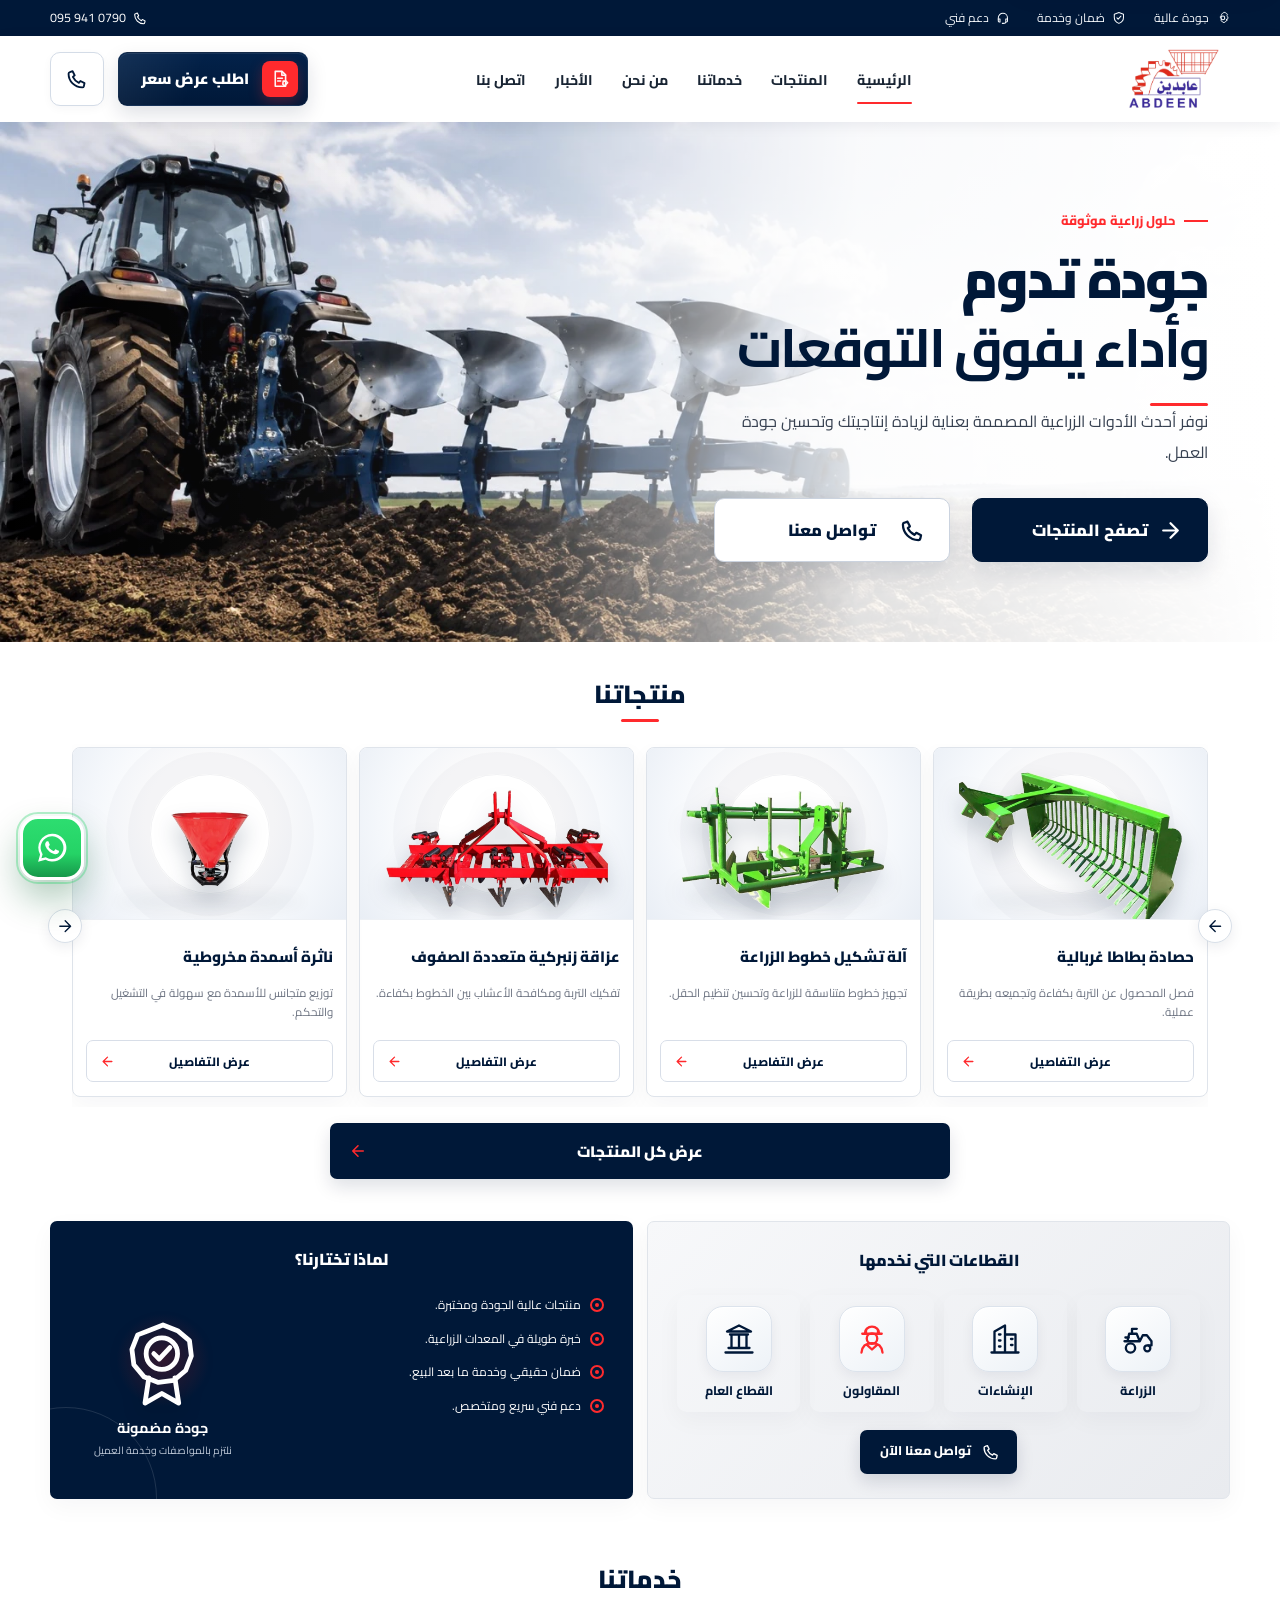
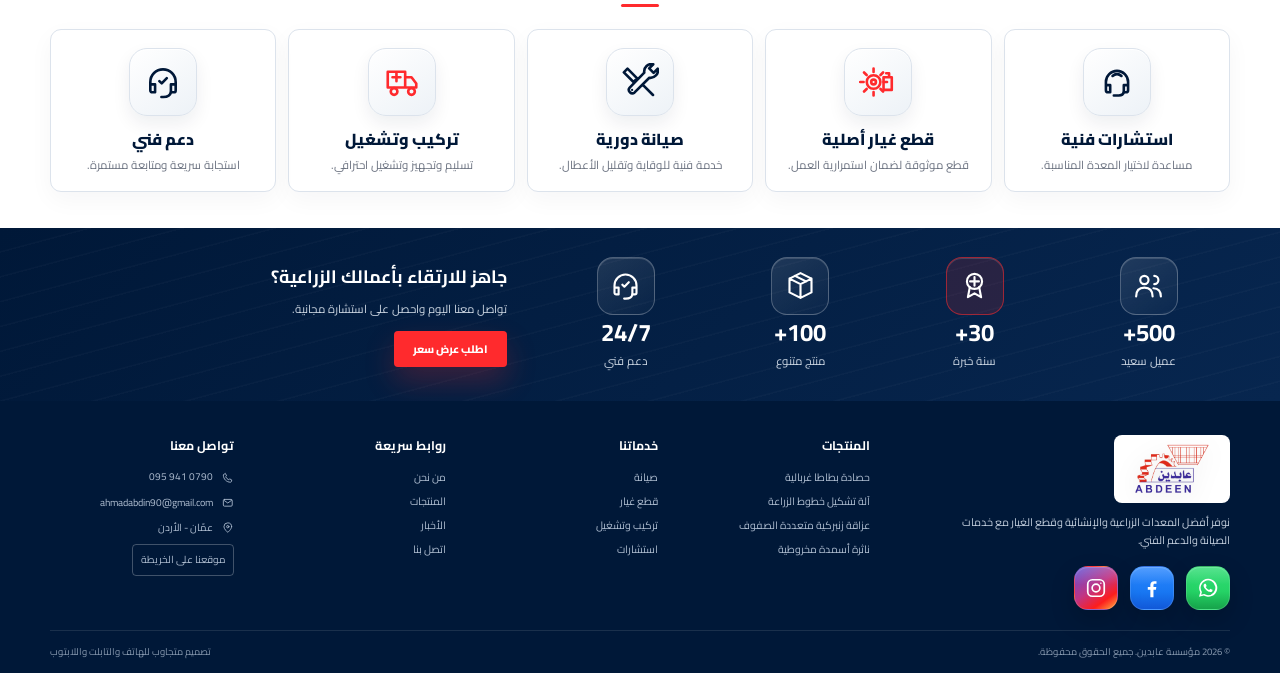
==== commit 500c6e9a: "Add files via upload" ====
--- a/index.html
+++ b/index.html
@@ -166,7 +166,7 @@
 <div class="container stats-cta-inner">
 <div class="home-stats">
 <div><span class="stat-icon"><svg aria-hidden="true" class="icon"><use href="#users"></use></svg></span><b>500+</b><span>عميل سعيد</span></div>
-<div><span class="stat-icon"><svg aria-hidden="true" class="icon"><use href="#experience"></use></svg></span><b>15+</b><span>سنة خبرة</span></div>
+<div><span class="stat-icon"><svg aria-hidden="true" class="icon"><use href="#experience"></use></svg></span><b>30+</b><span>سنة خبرة</span></div>
 <div><span class="stat-icon"><svg aria-hidden="true" class="icon"><use href="#box"></use></svg></span><b>100+</b><span>منتج متنوع</span></div>
 <div><span class="stat-icon"><svg aria-hidden="true" class="icon"><use href="#support"></use></svg></span><b>24/7</b><span>دعم فني</span></div>
 </div>
@@ -177,7 +177,7 @@
 <footer class="site-footer reference-footer">
 <div class="container">
 <div class="footer-grid reference-footer-grid">
-<div class="footer-brand"><a class="footer-logo" href="index.html"><img alt="شعار عابدين" src="assets/images/logo.png"/></a><p>نوفر أفضل المعدات الزراعية والإنشائية وقطع الغيار مع خدمات الصيانة والدعم الفني.</p><div aria-label="روابط التواصل الاجتماعي" class="social-row"><a aria-label="واتساب" class="social-whatsapp" href="https://wa.me/962790941095" rel="noopener" target="_blank"><svg aria-hidden="true" class="icon"><use href="#whatsapp"></use></svg></a><span aria-label="فيسبوك — الرابط الرسمي سيضاف لاحقًا" class="social-facebook social-pending" role="img" title="الرابط الرسمي سيضاف لاحقًا"><svg aria-hidden="true" class="icon"><use href="#facebook"></use></svg></span><span aria-label="إنستغرام — الرابط الرسمي سيضاف لاحقًا" class="social-instagram social-pending" role="img" title="الرابط الرسمي سيضاف لاحقًا"><svg aria-hidden="true" class="icon"><use href="#instagram"></use></svg></span></div></div>
+<div class="footer-brand"><a class="footer-logo" href="index.html"><img alt="شعار عابدين" src="assets/images/logo.png"/></a><p>نوفر أفضل المعدات الزراعية والإنشائية وقطع الغيار مع خدمات الصيانة والدعم الفني.</p><div aria-label="روابط التواصل الاجتماعي" class="social-row"><a aria-label="واتساب" class="social-whatsapp" href="https://wa.me/962790941095" rel="noopener" target="_blank"><svg aria-hidden="true" class="icon"><use href="#whatsapp"></use></svg></a><a aria-label="فيسبوك" class="social-facebook" href="https://www.facebook.com/profile.php?id=100063463273513" rel="noopener noreferrer" target="_blank"><svg aria-hidden="true" class="icon"><use href="#facebook"></use></svg></a><span aria-label="إنستغرام — الرابط الرسمي سيضاف لاحقًا" class="social-instagram social-pending" role="img" title="الرابط الرسمي سيضاف لاحقًا"><svg aria-hidden="true" class="icon"><use href="#instagram"></use></svg></span></div></div>
 <div><h3 class="footer-title">المنتجات</h3><div class="footer-links"><a href="contact.html?product=%D8%AD%D8%B5%D8%A7%D8%AF%D8%A9%20%D8%A8%D8%B7%D8%A7%D8%B7%D8%A7%20%D8%BA%D8%B1%D8%A8%D8%A7%D9%84%D9%8A%D8%A9">حصادة بطاطا غربالية</a><a href="contact.html?product=%D8%A2%D9%84%D8%A9%20%D8%AA%D8%B4%D9%83%D9%8A%D9%84%20%D8%AE%D8%B7%D9%88%D8%B7%20%D8%A7%D9%84%D8%B2%D8%B1%D8%A7%D8%B9%D8%A9">آلة تشكيل خطوط الزراعة</a><a href="contact.html?product=%D8%B9%D8%B2%D8%A7%D9%82%D8%A9%20%D8%B2%D9%86%D8%A8%D8%B1%D9%83%D9%8A%D8%A9%20%D9%85%D8%AA%D8%B9%D8%AF%D8%AF%D8%A9%20%D8%A7%D9%84%D8%B5%D9%81%D9%88%D9%81">عزاقة زنبركية متعددة الصفوف</a><a href="contact.html?product=%D9%86%D8%A7%D8%AB%D8%B1%D8%A9%20%D8%A3%D8%B3%D9%85%D8%AF%D8%A9%20%D9%85%D8%AE%D8%B1%D9%88%D8%B7%D9%8A%D8%A9">ناثرة أسمدة مخروطية</a></div></div>
 <div><h3 class="footer-title">خدماتنا</h3><div class="footer-links"><a href="services.html">صيانة</a><a href="services.html">قطع غيار</a><a href="services.html">تركيب وتشغيل</a><a href="services.html">استشارات</a></div></div>
 <div><h3 class="footer-title">روابط سريعة</h3><div class="footer-links"><a href="about.html">من نحن</a><a href="products.html">المنتجات</a><a href="news.html">الأخبار</a><a href="contact.html">اتصل بنا</a></div></div>
--- a/assets/css/style.css
+++ b/assets/css/style.css
@@ -934,3 +934,46 @@
   .floating-whatsapp{width:58px;height:58px;border-radius:16px}
   .floating-whatsapp .icon{width:31px;height:31px}
 }
+
+
+/* V11 — mobile hero clarity and linked Facebook */
+@media(max-width:620px){
+  .reference-hero{
+    height:auto;
+    min-height:0;
+    padding-top:230px;
+    background:#fff;
+    overflow:hidden;
+  }
+  .reference-hero-bg{
+    inset:0 0 auto 0;
+    height:230px;
+    width:100%;
+    object-fit:cover;
+    object-position:left center;
+    filter:saturate(1.06) contrast(1.06) brightness(1.02);
+  }
+  .reference-hero-overlay{
+    inset:0 0 auto 0;
+    height:230px;
+    background:linear-gradient(180deg,rgba(0,24,56,0) 56%,rgba(0,24,56,.12) 100%);
+  }
+  .reference-hero-content{
+    height:auto;
+    min-height:0;
+    align-items:stretch;
+    padding-top:28px;
+    padding-bottom:34px;
+    background:#fff;
+  }
+  .reference-hero-copy{
+    width:100%;
+    padding:0;
+    margin:0;
+  }
+  .reference-hero h1{margin-top:0}
+}
+@media(max-width:390px){
+  .reference-hero{padding-top:210px}
+  .reference-hero-bg,.reference-hero-overlay{height:210px}
+}
